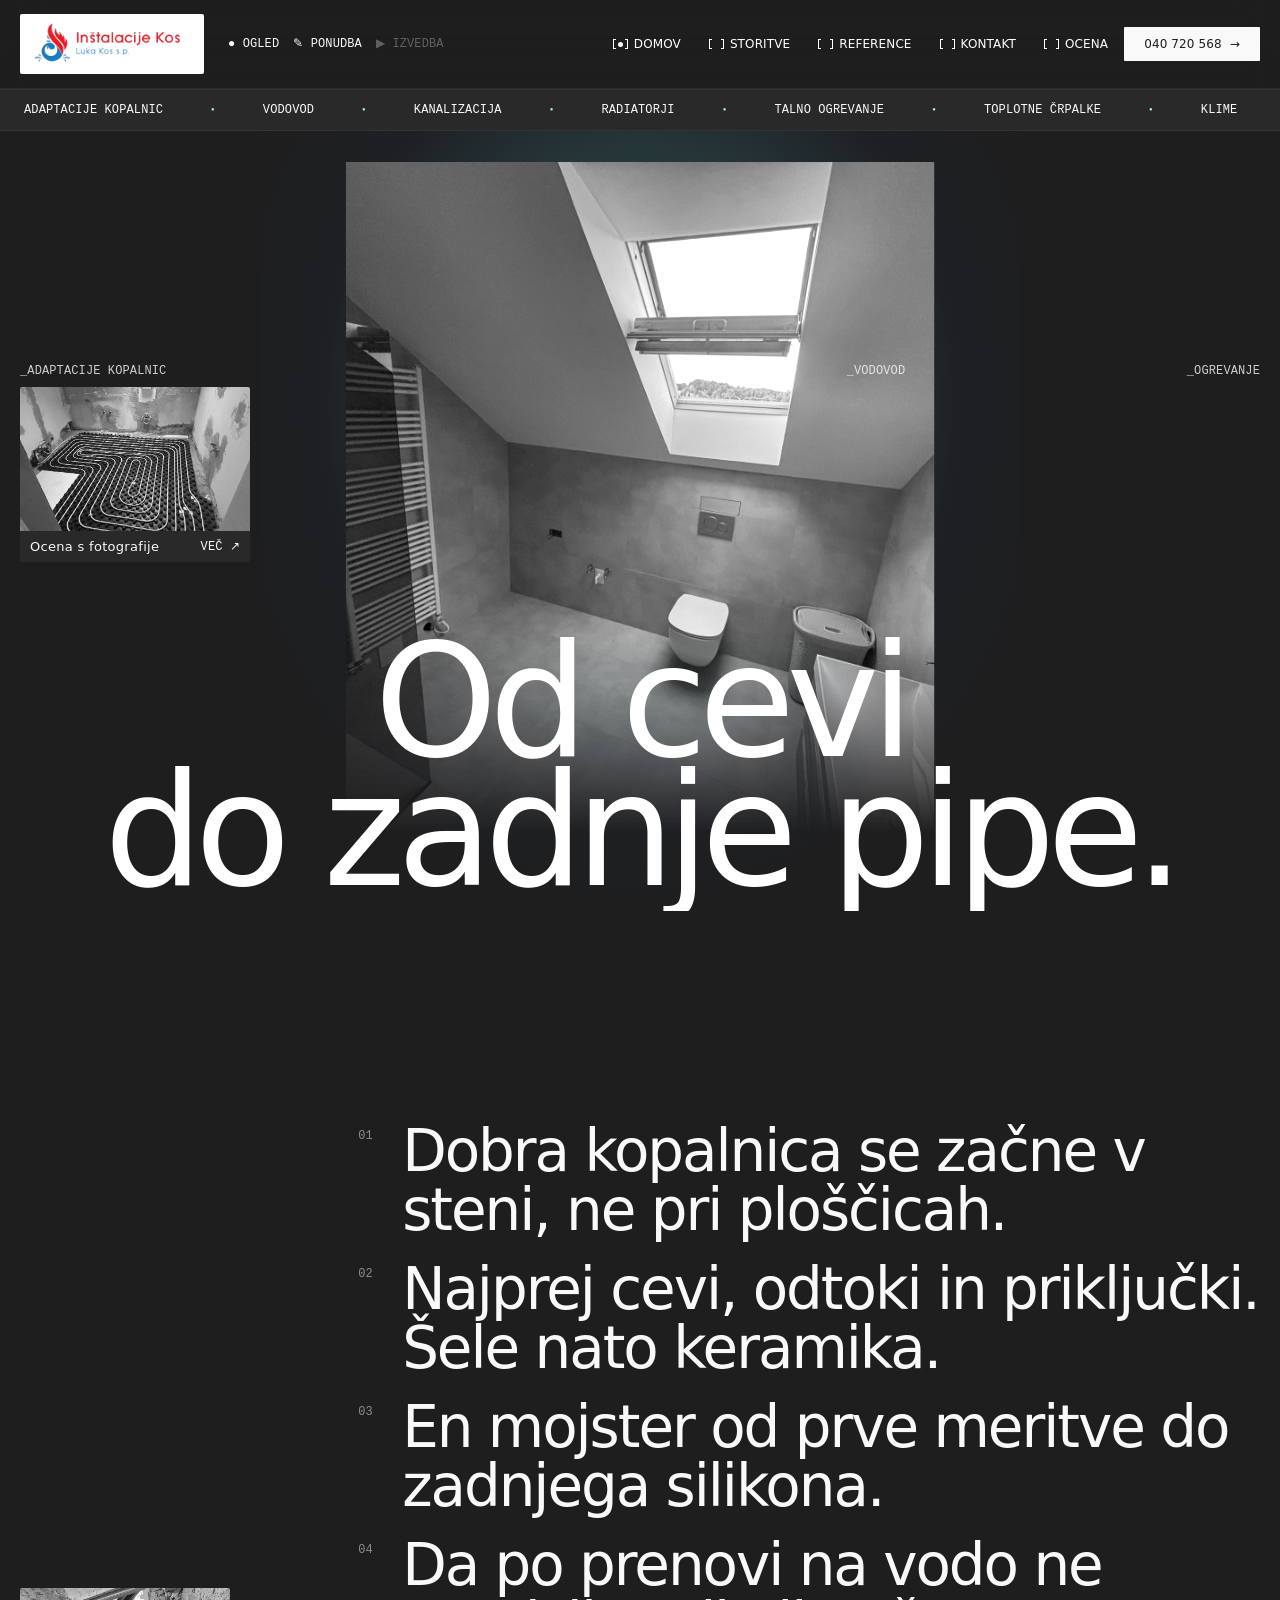
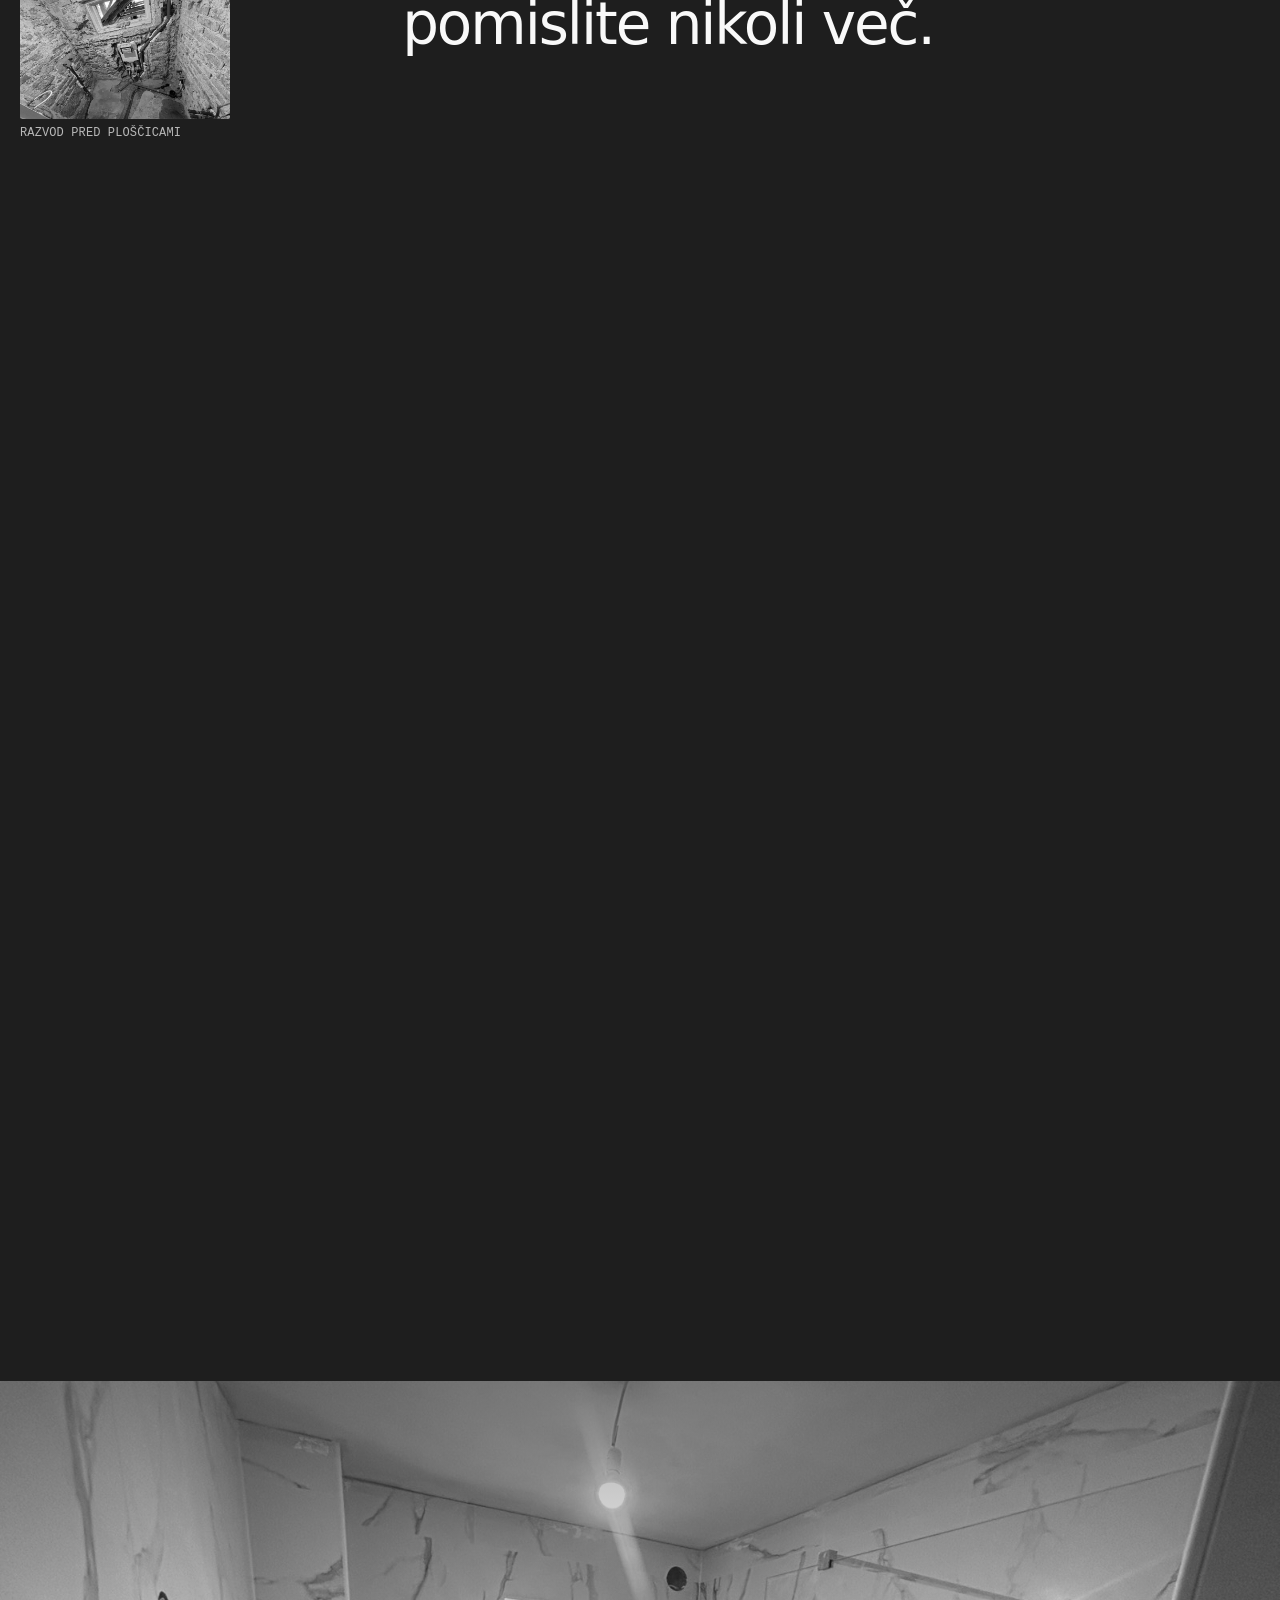
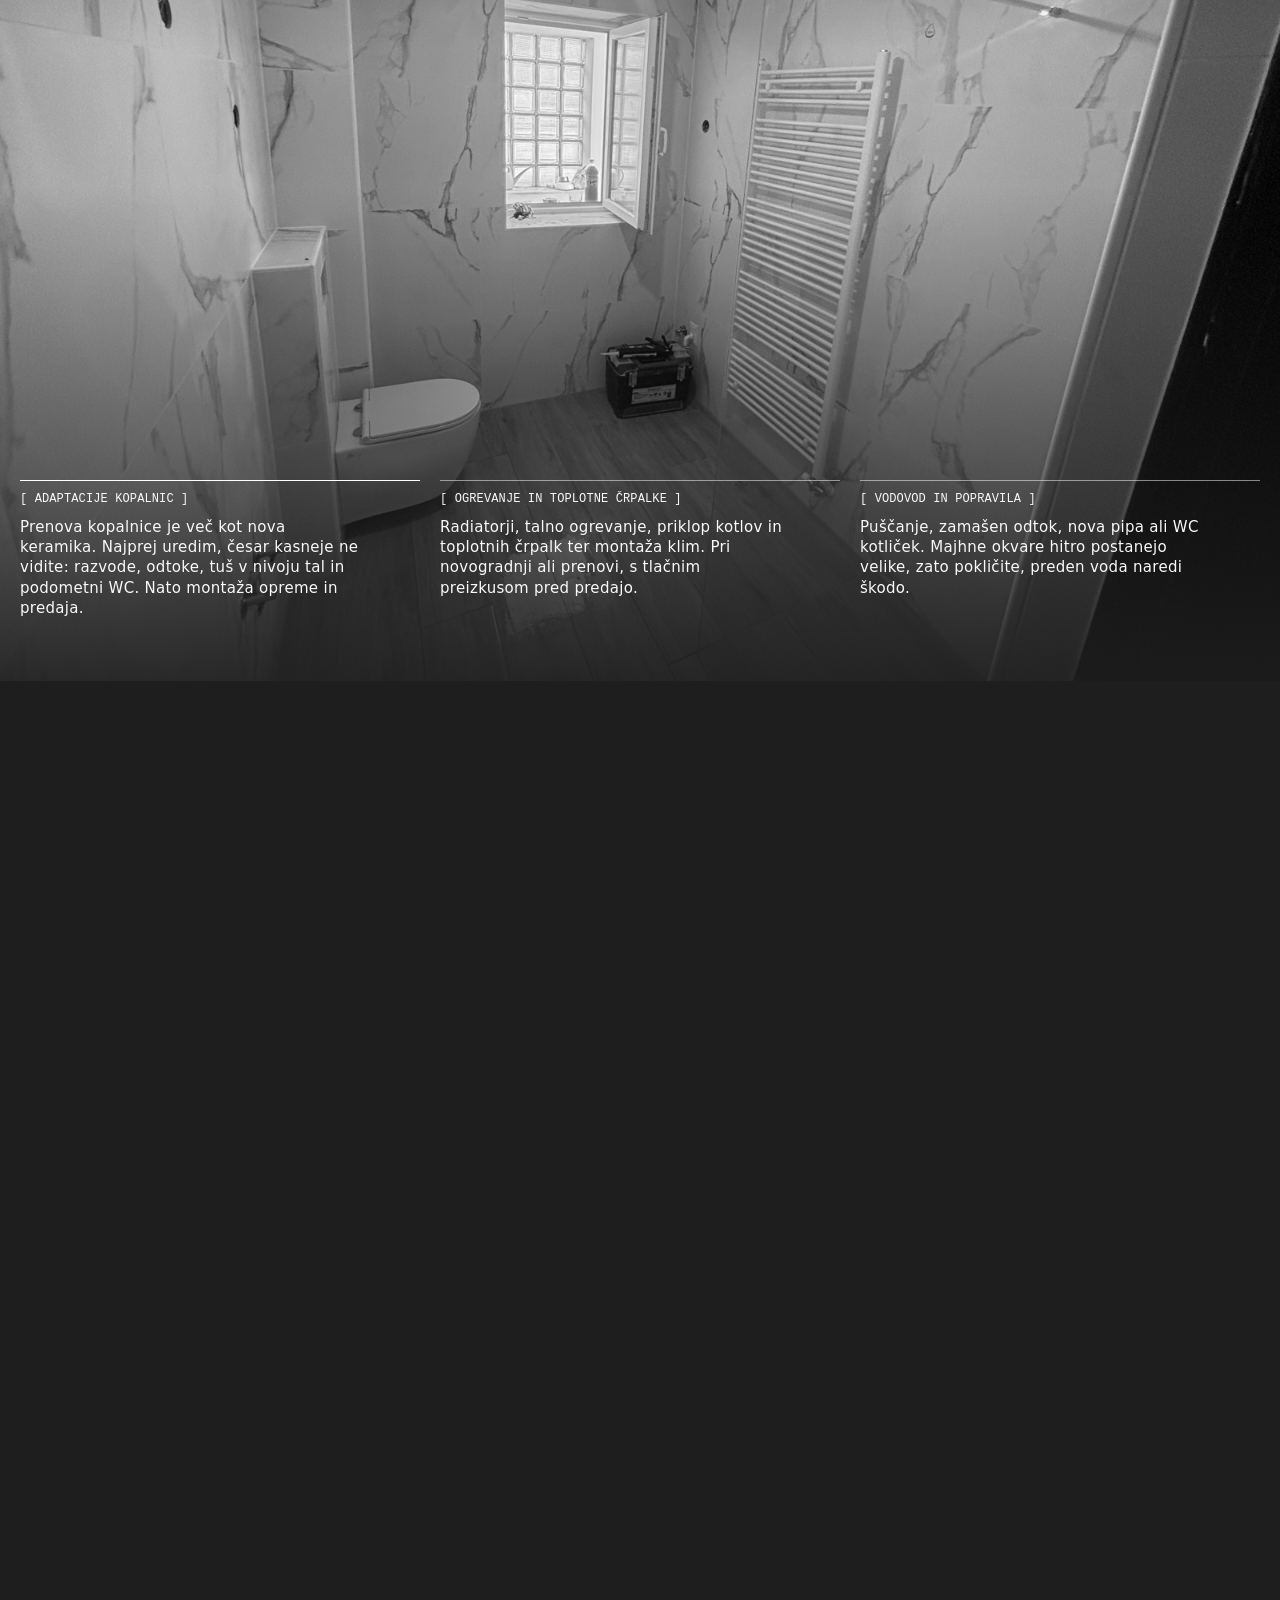
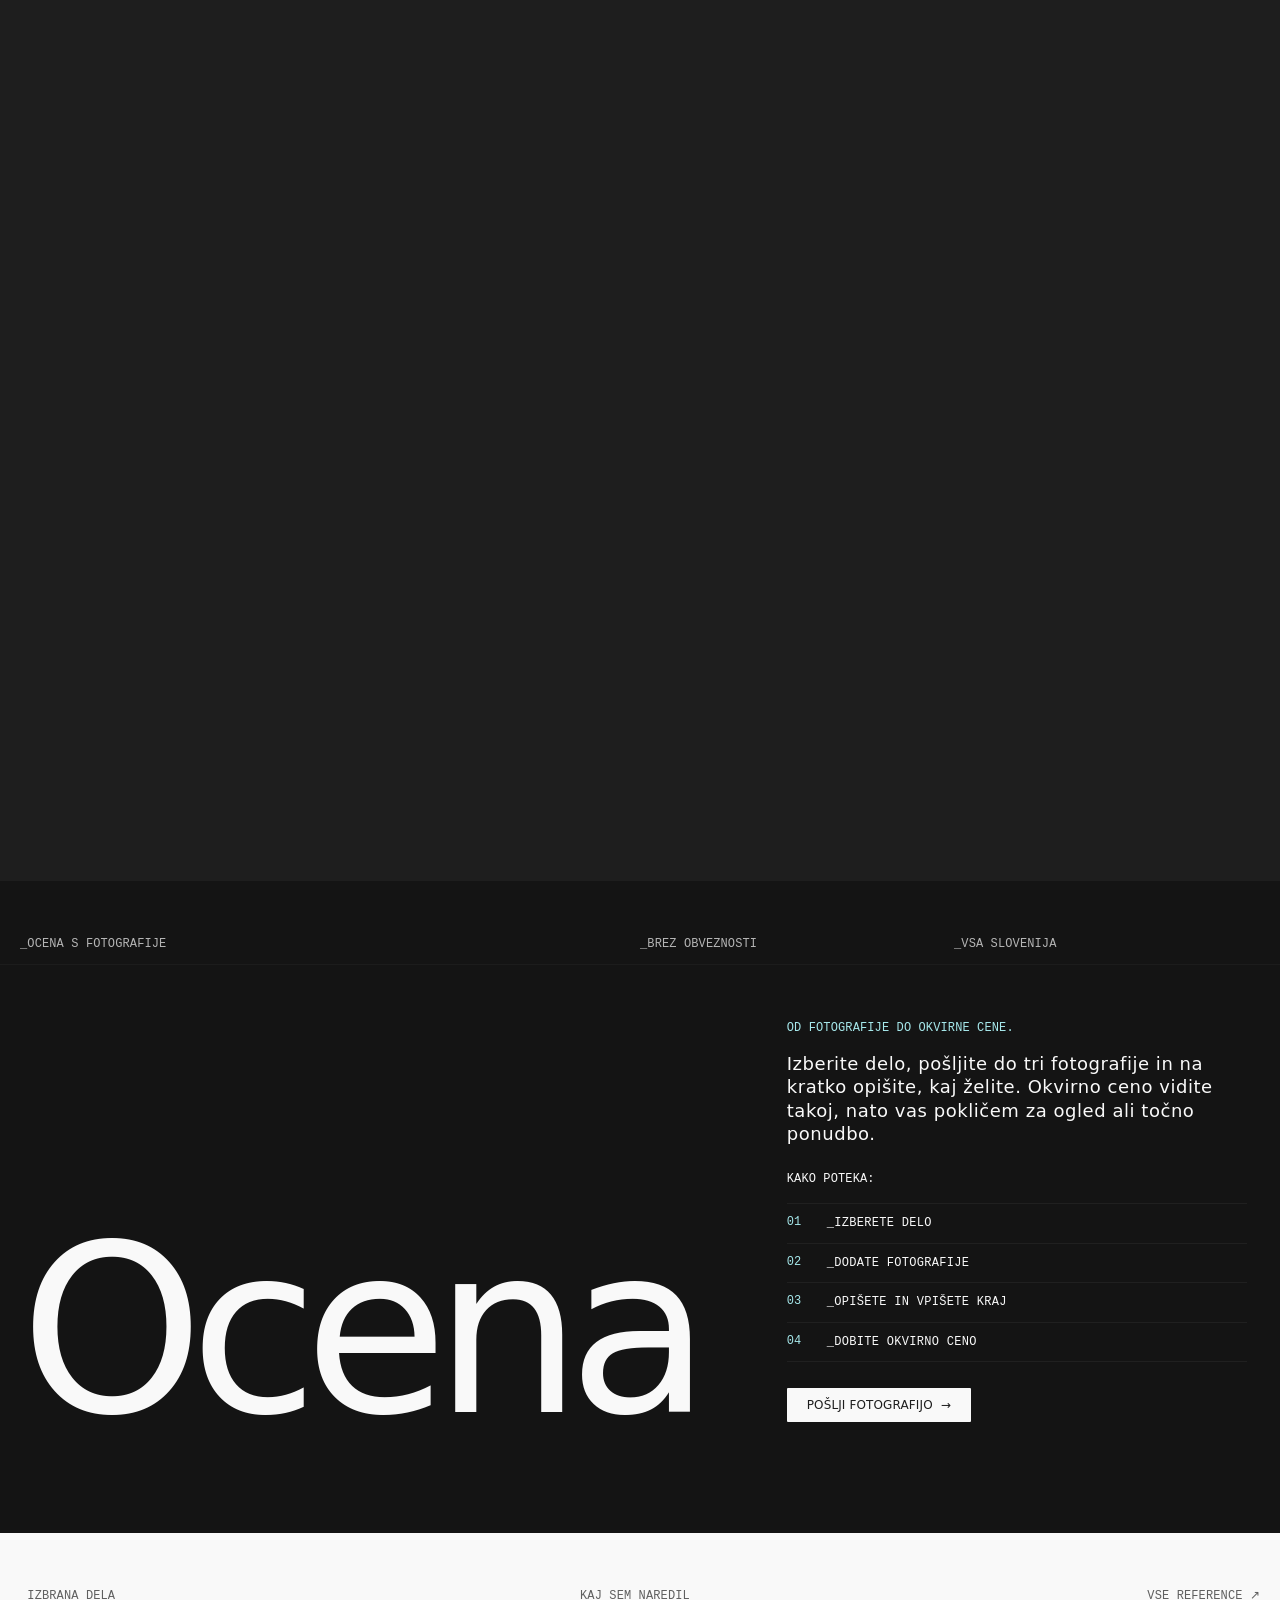
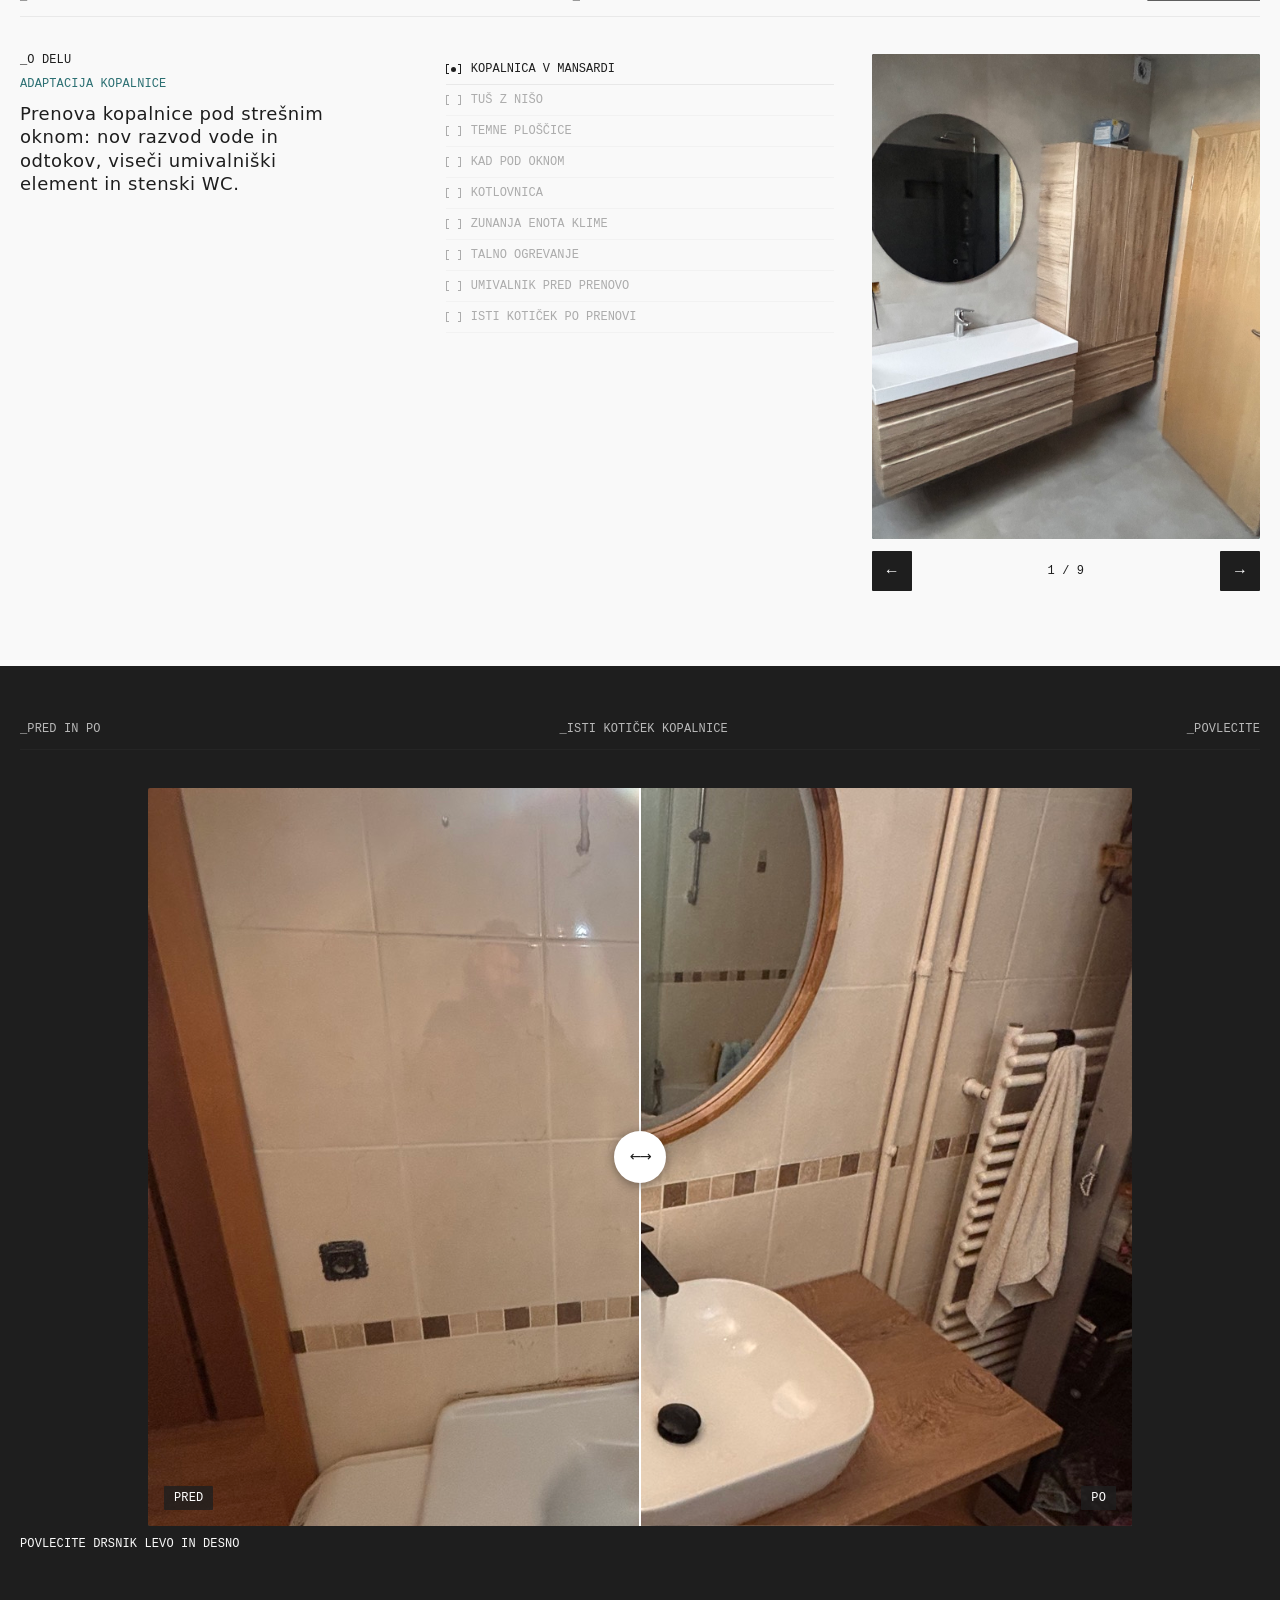
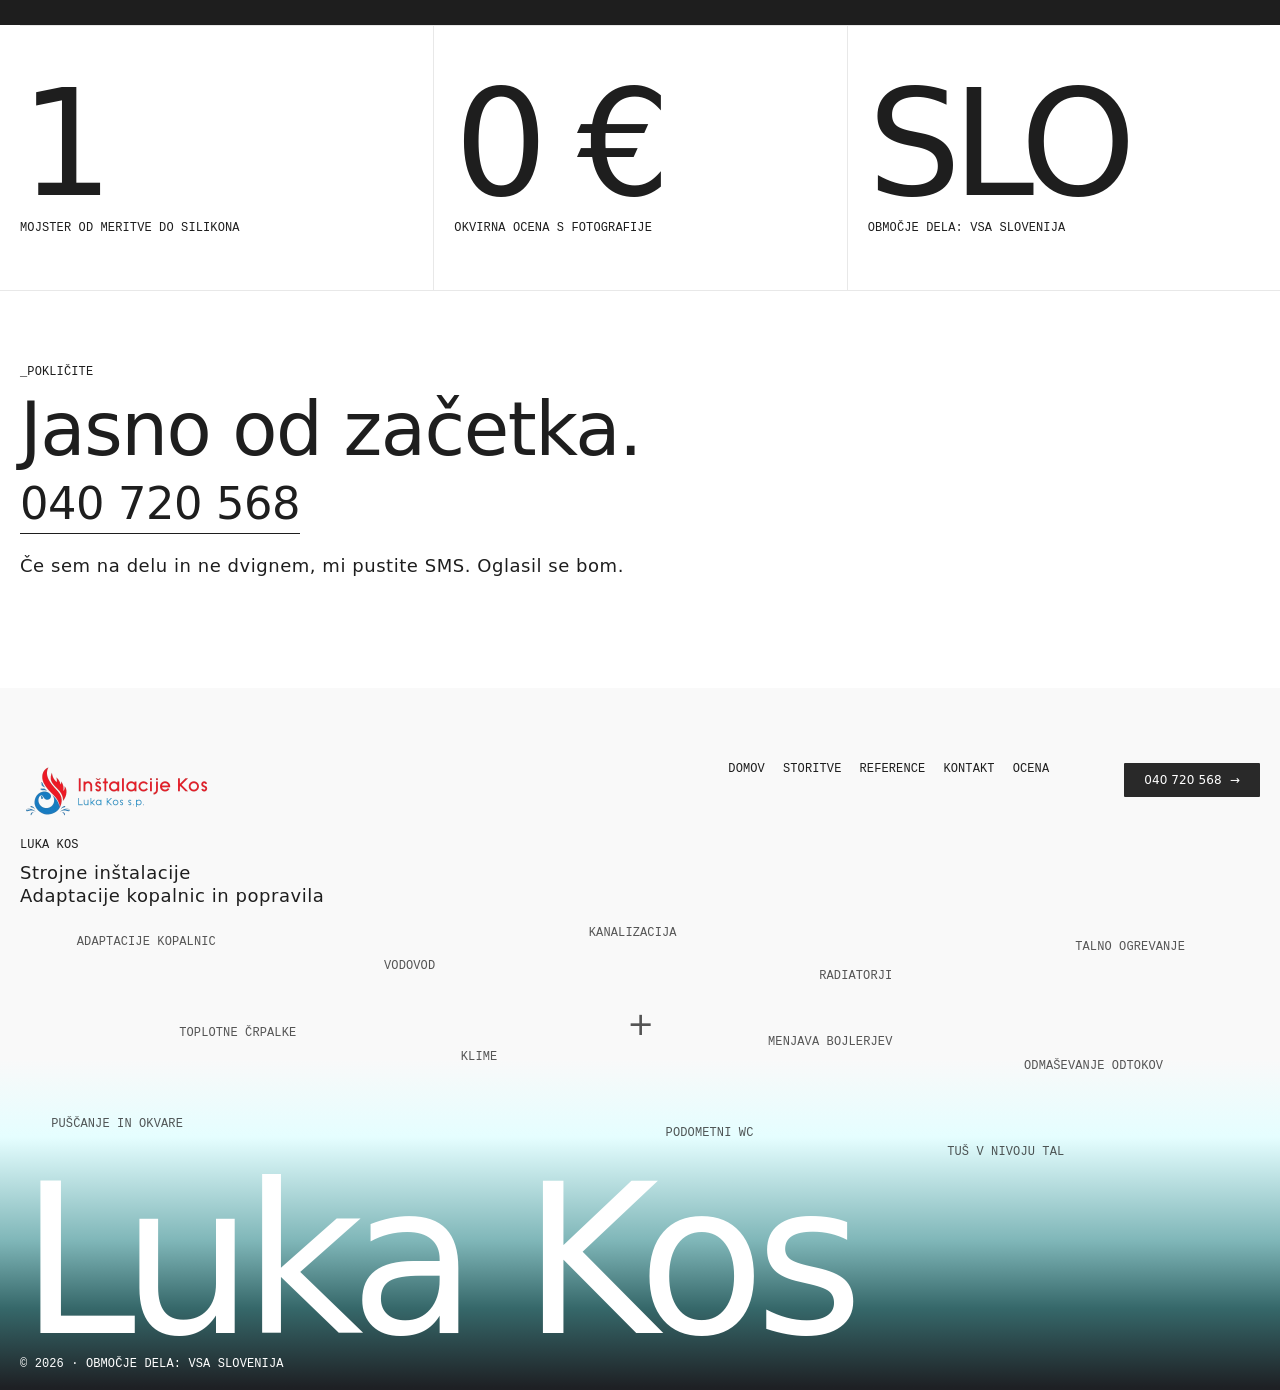
==== index.html @ b963e494 "feat: spletna stran Inštalacije Kos" ====
<!doctype html>
<html lang="sl">
<head>
<meta charset="UTF-8">
<meta name="viewport" content="width=device-width, initial-scale=1">
<title>Luka Kos – strojne inštalacije | Adaptacije kopalnic po vsej Sloveniji</title>
<meta name="description" content="Luka Kos, strojne inštalacije: adaptacije kopalnic, vodovod, ogrevanje in manjša popravila po vsej Sloveniji. Pokličite 040 720 568.">
<link rel="icon" href="img/logo-znak.png">
<link rel="stylesheet" href="stil.css?v=5">
</head>
<body>
<a class="sr-only sr-only--focusable" href="#main">Na vsebino</a>

<header class="site-header">
  <a class="brand" href="index.html" aria-label="Luka Kos – domov">
    <img class="brand__logo" src="img/logo-celoten.png" alt="Inštalacije Kos, Luka Kos s.p." width="164" height="48">
  </a>
  <span class="faze t-accent" aria-hidden="true"><span class="faza is-on">● Ogled</span><span class="faza">✎ Ponudba</span><span class="faza">▶ Izvedba</span></span>
  <nav class="nav" aria-label="Glavna navigacija">
    <a class="tbtn is-current" href="index.html" aria-current="page"><span class="bracket" aria-hidden="true"><span class="bracket__dot"></span></span><span class="tbtn__label">Domov</span></a>
    <a class="tbtn" href="storitve.html"><span class="bracket" aria-hidden="true"><span class="bracket__dot"></span></span><span class="tbtn__label">Storitve</span></a>
    <a class="tbtn" href="reference.html"><span class="bracket" aria-hidden="true"><span class="bracket__dot"></span></span><span class="tbtn__label">Reference</span></a>
    <a class="tbtn" href="kontakt.html"><span class="bracket" aria-hidden="true"><span class="bracket__dot"></span></span><span class="tbtn__label">Kontakt</span></a>
    <a class="tbtn" href="ocena.html"><span class="bracket" aria-hidden="true"><span class="bracket__dot"></span></span><span class="tbtn__label">Ocena</span></a>
  </nav>
  <a class="btn btn--light header-call" href="tel:+38640720568"><span>040 720 568</span><span class="btn__icon" aria-hidden="true">→</span></a>
</header>

<div class="uvajanje" id="uvajanje" aria-hidden="true"><div class="uvajanje__crta"><span id="uvajanje-crta"></span></div><span class="t-accent uvajanje__cas" id="uvajanje-cas">00:00:00:00</span></div>

<main id="main">

  <section class="uvod">
    <div class="strip uvod__trak" aria-label="Področja dela">
      <div class="strip__track">
        <ul class="strip__list t-accent"><li>Adaptacije kopalnic</li><li>Vodovod</li><li>Kanalizacija</li><li>Radiatorji</li><li>Talno ogrevanje</li><li>Toplotne črpalke</li><li>Klime</li><li>Menjava bojlerjev</li><li>Puščanje in okvare</li><li>Montaža sanitarij</li></ul>
        <ul class="strip__list t-accent" aria-hidden="true"><li>Adaptacije kopalnic</li><li>Vodovod</li><li>Kanalizacija</li><li>Radiatorji</li><li>Talno ogrevanje</li><li>Toplotne črpalke</li><li>Klime</li><li>Menjava bojlerjev</li><li>Puščanje in okvare</li><li>Montaža sanitarij</li></ul>
      </div>
    </div>
    <div class="uvod__oder">
      <div class="uvod__sij" aria-hidden="true"></div>
      <img class="uvod__foto" src="img/mansarda-kopalnica.jpg" alt="Prenovljena kopalnica v mansardi s strešnim oknom in tušem za stekleno steno">
      <div class="uvod__oznake t-accent" aria-hidden="true">
        <span>_Adaptacije kopalnic</span><span>_Vodovod</span><span>_Ogrevanje</span>
      </div>
      <a class="uvod__kartica" href="ocena.html">
        <span class="uvod__kartica-slika"><img src="img/talno-ogrevanje.jpg" alt="" loading="lazy"></span>
        <span class="uvod__kartica-noga"><span>Ocena s fotografije</span><span class="t-accent">Več ↗</span></span>
      </a>
      <h1 class="uvod__naslov">Od cevi<br>do zadnje pipe.</h1>
    </div>
  </section>

  <section class="manifest" id="manifest" aria-label="Kako delam">
    <div class="manifest__lepilo container">
      <figure class="manifest__mini"><img src="img/razvod-geberit.jpg" alt="Nov razvod in podometni WC v odprtem zidu" loading="lazy"><figcaption class="t-accent">Razvod pred ploščicami</figcaption></figure>
      <ol class="manifest__seznam">
          <li class="manifest__vrstica"><span class="t-accent manifest__st">01</span><p class="manifest__stavek"><span class="b">Dobra</span> <span class="b">kopalnica</span> <span class="b">se</span> <span class="b">začne</span> <span class="b">v</span> <span class="b">steni,</span> <span class="b">ne</span> <span class="b">pri</span> <span class="b">ploščicah.</span></p></li>
          <li class="manifest__vrstica"><span class="t-accent manifest__st">02</span><p class="manifest__stavek"><span class="b">Najprej</span> <span class="b">cevi,</span> <span class="b">odtoki</span> <span class="b">in</span> <span class="b">priključki.</span> <span class="b">Šele</span> <span class="b">nato</span> <span class="b">keramika.</span></p></li>
          <li class="manifest__vrstica"><span class="t-accent manifest__st">03</span><p class="manifest__stavek"><span class="b">En</span> <span class="b">mojster</span> <span class="b">od</span> <span class="b">prve</span> <span class="b">meritve</span> <span class="b">do</span> <span class="b">zadnjega</span> <span class="b">silikona.</span></p></li>
          <li class="manifest__vrstica"><span class="t-accent manifest__st">04</span><p class="manifest__stavek"><span class="b">Da</span> <span class="b">po</span> <span class="b">prenovi</span> <span class="b">na</span> <span class="b">vodo</span> <span class="b">ne</span> <span class="b">pomislite</span> <span class="b">nikoli</span> <span class="b">več.</span></p></li>
      </ol>
    </div>
  </section>

  <section class="rez" id="rez" aria-label="Kaj delam">
    <div class="rez__lepilo">
      <div class="rez__slike">
        <img class="rez__slika is-on" src="img/marmor-kopalnica.jpg" alt="Kopalnica z marmornimi ploščicami in stenskim WC-jem" loading="eager">
        <img class="rez__slika" src="img/kotlovnica.jpg" alt="Kotlovnica s kotlom in toplotno črpalko" loading="lazy">
        <img class="rez__slika" src="img/menjava-pipe.jpg" alt="Nova kromirana pipa na umivalniku" loading="lazy">
      </div>
      <div class="rez__stolpci container">
        <div class="rez__stolpec is-on">
          <p class="t-accent rez__oznaka">[ Adaptacije kopalnic ]</p>
          <p class="t-body-xs rez__besedilo">Prenova kopalnice je več kot nova keramika. Najprej uredim, česar kasneje ne vidite: razvode, odtoke, tuš v nivoju tal in podometni WC. Nato montaža opreme in predaja.</p>
        </div>
        <div class="rez__stolpec">
          <p class="t-accent rez__oznaka">[ Ogrevanje in toplotne črpalke ]</p>
          <p class="t-body-xs rez__besedilo">Radiatorji, talno ogrevanje, priklop kotlov in toplotnih črpalk ter montaža klim. Pri novogradnji ali prenovi, s tlačnim preizkusom pred predajo.</p>
        </div>
        <div class="rez__stolpec">
          <p class="t-accent rez__oznaka">[ Vodovod in popravila ]</p>
          <p class="t-body-xs rez__besedilo">Puščanje, zamašen odtok, nova pipa ali WC kotliček. Majhne okvare hitro postanejo velike, zato pokličite, preden voda naredi škodo.</p>
        </div>
      </div>
    </div>
  </section>

  <section class="mojster" aria-label="Ocena s fotografije">
    <div class="container mojster__glava t-accent"><span>_Ocena s fotografije</span><span>_Brez obveznosti</span><span>_Vsa Slovenija</span></div>
    <div class="container mojster__telo">
      <h2 class="mojster__naslov">Ocena</h2>
      <div class="mojster__desno">
        <p class="t-accent mojster__pod">Od fotografije do okvirne cene.</p>
        <p class="t-body-s">Izberite delo, pošljite do tri fotografije in na kratko opišite, kaj želite. Okvirno ceno vidite takoj, nato vas pokličem za ogled ali točno ponudbo.</p>
        <p class="t-accent mojster__sklopi-naslov">Kako poteka:</p>
        <ol class="mojster__sklopi">
          <li><span class="t-accent">01</span><span>_Izberete delo</span></li>
          <li><span class="t-accent">02</span><span>_Dodate fotografije</span></li>
          <li><span class="t-accent">03</span><span>_Opišete in vpišete kraj</span></li>
          <li><span class="t-accent">04</span><span>_Dobite okvirno ceno</span></li>
        </ol>
        <a class="btn btn--light" href="ocena.html"><span>Pošlji fotografijo</span><span class="btn__icon" aria-hidden="true">→</span></a>
      </div>
    </div>
  </section>

  <section class="dela dela--svetla" aria-label="Izbrana dela">
    <div class="container">
      <div class="dela__glava t-accent"><span>_Izbrana dela</span><span class="dela__glava-sredina">_Kaj sem naredil</span><span><a href="reference.html">Vse reference ↗</a></span></div>
      <div class="dela__mreza">
        <div class="dela__levo">
          <div class="dela__opis">
            <p class="t-accent">_O delu</p>
            <p class="t-accent dela__vrsta" id="dela-vrsta">Adaptacija kopalnice</p>
            <p class="t-body-s" id="dela-opis">Prenova kopalnice pod strešnim oknom: nov razvod vode in odtokov, viseči umivalniški element in stenski WC.</p>
          </div>
        </div>
        <ol class="dela__seznam t-accent">
          <li><button type="button" class="dela__izbira" data-src="img/mansarda-umivalnik.jpg" data-vrsta="Adaptacija kopalnice" data-opis="Prenova kopalnice pod strešnim oknom: nov razvod vode in odtokov, viseči umivalniški element in stenski WC." aria-current="true"><span class="bracket" aria-hidden="true"><span class="bracket__dot"></span></span><span>Kopalnica v mansardi</span></button></li>
          <li><button type="button" class="dela__izbira" data-src="img/tus-crna-armatura.jpg" data-vrsta="Adaptacija kopalnice" data-opis="Tuš v nivoju tal z nišo za kozmetiko, črno termostatsko tuš garnituro in stekleno steno."><span class="bracket" aria-hidden="true"><span class="bracket__dot"></span></span><span>Tuš z nišo</span></button></li>
          <li><button type="button" class="dela__izbira" data-src="img/temna-kopalnica.jpg" data-vrsta="Adaptacija kopalnice" data-opis="Velike temne ploščice, podometni WC sistem in viseči umivalnik z lesenim elementom."><span class="bracket" aria-hidden="true"><span class="bracket__dot"></span></span><span>Temne ploščice</span></button></li>
          <li><button type="button" class="dela__izbira" data-src="img/kad-mansarda.jpg" data-vrsta="Adaptacija kopalnice" data-opis="Vgradna kad pod oknom, stenski WC in črna armatura v majhni mansardni kopalnici."><span class="bracket" aria-hidden="true"><span class="bracket__dot"></span></span><span>Kad pod oknom</span></button></li>
          <li><button type="button" class="dela__izbira" data-src="img/kotlovnica.jpg" data-vrsta="Ogrevanje" data-opis="Kotel in toplotna črpalka za sanitarno vodo s pripadajočim razvodom v kotlovnici."><span class="bracket" aria-hidden="true"><span class="bracket__dot"></span></span><span>Kotlovnica</span></button></li>
          <li><button type="button" class="dela__izbira" data-src="img/klima-zunanja-enota.jpg" data-vrsta="Klime in toplotne črpalke" data-opis="Montaža zunanje enote Vaillant na steno terase in napeljava do notranje enote."><span class="bracket" aria-hidden="true"><span class="bracket__dot"></span></span><span>Zunanja enota klime</span></button></li>
          <li><button type="button" class="dela__izbira" data-src="img/talno-ogrevanje.jpg" data-vrsta="Ogrevanje" data-opis="Cevi talnega ogrevanja, položene v kopalnici pred estrihom."><span class="bracket" aria-hidden="true"><span class="bracket__dot"></span></span><span>Talno ogrevanje</span></button></li>
          <li><button type="button" class="dela__izbira" data-src="img/kopalnica-pred.jpg" data-vrsta="Adaptacija kopalnice" data-opis="Star umivalnik na podnožju in ploščice z borduro, preden smo se lotili dela."><span class="bracket" aria-hidden="true"><span class="bracket__dot"></span></span><span>Umivalnik pred prenovo</span></button></li>
          <li><button type="button" class="dela__izbira" data-src="img/kopalnica-po.jpg" data-vrsta="Adaptacija kopalnice" data-opis="Nadpultni umivalnik na leseni plošči, črna armatura in okroglo ogledalo z osvetlitvijo."><span class="bracket" aria-hidden="true"><span class="bracket__dot"></span></span><span>Isti kotiček po prenovi</span></button></li>
        </ol>
        <div class="dela__oder">
          <figure class="foto dela__foto"><img id="dela-slika" src="img/mansarda-umivalnik.jpg" alt="Kopalnica v mansardi" loading="lazy"></figure>
          <div class="dela__nadzor">
            <button type="button" class="dela__puscica" id="dela-nazaj" aria-label="Prejšnje delo">←</button>
            <span class="t-accent" aria-live="polite"><span id="dela-st">1</span> / 9</span>
            <button type="button" class="dela__puscica" id="dela-naprej" aria-label="Naslednje delo">→</button>
          </div>
        </div>
      </div>
    </div>
  </section>

  <section class="pred-po" aria-label="Pred in po">
    <div class="container">
      <div class="dela__glava t-accent"><span>_Pred in po</span><span class="dela__glava-sredina">_Isti kotiček kopalnice</span><span>_Povlecite</span></div>
      <div class="primerjava" id="primerjava" style="--poz: 50%">
        <img class="primerjava__slika" src="img/kopalnica-pred.jpg" alt="Kopalnica pred prenovo: star umivalnik in ploščice z borduro" loading="lazy">
        <img class="primerjava__slika primerjava__po" src="img/kopalnica-po.jpg" alt="Ista kopalnica po prenovi: nadpultni umivalnik, črna armatura in okroglo ogledalo" loading="lazy">
        <span class="foto__tag t-accent primerjava__oznaka primerjava__oznaka--pred">Pred</span>
        <span class="foto__tag t-accent primerjava__oznaka primerjava__oznaka--po">Po</span>
        <span class="primerjava__crta" aria-hidden="true"><span class="primerjava__rocaj">←→</span></span>
        <input class="primerjava__drsnik" type="range" min="0" max="100" value="50" aria-label="Primerjava pred in po prenovi: premaknite drsnik">
      </div>
      <p class="t-accent muted primerjava__namig">Povlecite drsnik levo in desno</p>
    </div>
  </section>

  <section class="stevilke" aria-label="Na kratko">
    <div class="container stevilke__mreza">
      <div class="stevilka"><span class="stevilka__vrednost">1</span><span class="t-accent">Mojster od meritve do silikona</span></div>
      <div class="stevilka"><span class="stevilka__vrednost">0 €</span><span class="t-accent">Okvirna ocena s fotografije</span></div>
      <div class="stevilka"><span class="stevilka__vrednost">SLO</span><span class="t-accent">Območje dela: vsa Slovenija</span></div>
    </div>
    <div class="container stevilke__klic">
      <p class="t-accent">_Pokličite</p>
      <h2 class="t-h3">Jasno od začetka.</h2>
      <a class="stevilke__telefon t-h5" href="tel:+38640720568">040 720 568</a>
      <p class="t-body-s">Če sem na delu in ne dvignem, mi pustite SMS. Oglasil se bom.</p>
    </div>
  </section>

</main>

<footer class="site-footer">
  <div class="noga__oblak t-accent" aria-hidden="true"><span>Adaptacije kopalnic</span><span>Vodovod</span><span>Kanalizacija</span><span>Radiatorji</span><span>Talno ogrevanje</span><span>Toplotne črpalke</span><span>Klime</span><span>Menjava bojlerjev</span><span>Odmaševanje odtokov</span><span>Puščanje in okvare</span><span>Podometni WC</span><span>Tuš v nivoju tal</span><span class="noga__kriz">+</span></div>
  <div class="container site-footer__top">
    <div>
      <img class="footer-logo" src="img/logo-celoten.png" alt="Inštalacije Kos, Luka Kos s.p." width="205" height="60" loading="lazy">
      <p class="t-accent">Luka Kos</p>
      <p class="t-body-s">Strojne inštalacije<br>Adaptacije kopalnic in popravila</p>
    </div>
    <nav class="footer-nav t-accent" aria-label="Noga">
      <a href="index.html">Domov</a><a href="storitve.html">Storitve</a><a href="reference.html">Reference</a><a href="kontakt.html">Kontakt</a><a href="ocena.html">Ocena</a>
    </nav>
    <a class="btn" href="tel:+38640720568"><span>040 720 568</span><span class="btn__icon" aria-hidden="true">→</span></a>
  </div>
  <div class="container site-footer__bottom">
    <span class="site-footer__big">Luka Kos</span>
    <span class="t-accent">© 2026 · Območje dela: vsa Slovenija</span>
  </div>
</footer>
<script src="slajdi.js?v=3"></script>
<script src="domov.js?v=4"></script>
<script src="skupno.js?v=5"></script>
</body>
</html>
---- stil.css ----
/* Luka Kos – strojne inštalacije */
:root {
  --c-black: #1e1e1e;
  --c-off-black: #292929;
  --c-grey-dark: #3a3a3a;
  --c-grey-5: #3a3a3a0d;
  --c-grey-light: #d5d5d5;
  --c-grey-light-50: #d5d5d580;
  --c-white: #fff;
  --c-white-50: #ffffff80;
  --c-white-5: #ffffff0d;
  --c-off-white: #f9f9f9;
  --c-accent: #a6e8eb;
  --g-default: linear-gradient(180deg, #1e2024 0.7%, #36686a 23.33%, #7fb6b8 42.45%, #e5feff 72.08%, #fff 94.07%);
  --g-footer: linear-gradient(0deg, #1e2024 0.35%, #36686a 11.66%, #7fb6b8 21.23%, #e5feff 36.04%, #f9f9f9 47.04%);
  --g-photo: linear-gradient(160deg, #1e2024 0%, #2b3f41 45%, #36686a 100%);
  --g-photo-light: linear-gradient(200deg, #e5feff 0%, #7fb6b8 60%, #36686a 100%);

  --f-sans: "CC Timeline", "Helvetica Neue", system-ui, -apple-system, "Segoe UI", sans-serif;
  --f-mono: "Geist Mono", ui-monospace, "SFMono-Regular", Menlo, Consolas, monospace;

  --fs-h1: clamp(3.25rem, 1.472rem + 6.907vw, 7.6875rem);
  --fs-h2: clamp(3.5rem, 2.4rem + 4.2vw, 6.25rem);
  --fs-h3: clamp(2.75rem, 1.9rem + 3.4vw, 5.75rem);
  --fs-h4: clamp(2.25rem, 1.6rem + 2.6vw, 4.5rem);
  --fs-h5: clamp(1.75rem, 1.2rem + 2vw, 3.25rem);
  --fs-title: clamp(1.5rem, 1.3rem + .8vw, 2.5rem);
  --fs-body-m: clamp(1.25rem, 1.1rem + .5vw, 1.75rem);
  --fs-body-s: 1.125rem;
  --fs-body-xs: .9375rem;
  --fs-small: .75rem;

  --margin: 12px;
  --gutter: 10px;
  --s-4: 20px;
  --s-5: clamp(1.5rem, 1.1rem + 1.556vw, 2.5rem);
  --s-6: clamp(2.5rem, 2rem + 1.945vw, 3.75rem);
  --s-7: clamp(3rem, 2.2rem + 3.1vw, 5rem);
  --s-8: clamp(4rem, 2.6rem + 5.4vw, 7.5rem);

  --radius-s: 1px;
  --radius-m: 2px;
  --blur-m: 20px;
  --ease: cubic-bezier(.42, 0, .58, 1);
  --ease-out: cubic-bezier(.22, .61, .36, 1);
  --dur-ui: .3s;
}
@media (min-width: 860px) {
  :root { --margin: 20px; --gutter: 20px; }
}

*, *::before, *::after { box-sizing: border-box; }
html { text-size-adjust: 100%; scroll-behavior: smooth; }
html, body { margin: 0; }
body {
  background: var(--c-black);
  color: var(--c-off-white);
  font-family: var(--f-sans);
  font-size: var(--fs-body-xs);
  line-height: 1.2;
  letter-spacing: .02em;
  -webkit-font-smoothing: antialiased;
}
h1, h2, h3, h4, p, figure, ul, ol, dl, dd { margin: 0; }
ul, ol { padding: 0; list-style: none; }
a { color: inherit; text-decoration: none; }
:focus-visible { outline: 1px solid; outline-offset: 3px; }
::selection { background: var(--c-off-white); color: var(--c-black); }

.sr-only { position: absolute; width: 1px; height: 1px; margin: -1px; overflow: hidden; clip: rect(0 0 0 0); white-space: nowrap; }
.sr-only--focusable:focus { position: fixed; top: 10px; left: 10px; z-index: 1000; width: auto; height: auto; clip: auto; padding: 10px 20px; background: var(--c-off-white); color: var(--c-black); }
.container { padding-inline: var(--margin); }
.muted { opacity: .5; }

/* Tipografija */
.t-h1 { font-size: var(--fs-h1); line-height: .84; letter-spacing: -.03em; font-weight: 400; }
.t-h2 { font-size: var(--fs-h2); line-height: .8; letter-spacing: -.04em; font-weight: 400; }
.t-h3 { font-size: var(--fs-h3); line-height: .85; letter-spacing: -.02em; font-weight: 400; }
.t-h4 { font-size: var(--fs-h4); line-height: .92; letter-spacing: -.02em; font-weight: 400; }
.t-h5 { font-size: var(--fs-h5); line-height: 1.02; letter-spacing: -.01em; font-weight: 400; }
.t-title { font-size: var(--fs-title); line-height: .95; letter-spacing: -.04em; font-weight: 400; }
.t-body-m { font-size: var(--fs-body-m); line-height: 1.2; font-weight: 400; }
.t-body-s { font-size: var(--fs-body-s); line-height: 1.3; letter-spacing: .03em; }
.t-body-xs { font-size: var(--fs-body-xs); line-height: 1.35; }
.t-accent { font-family: var(--f-mono); font-size: var(--fs-small); letter-spacing: .01em; text-transform: uppercase; line-height: 1; }

/* Gumbi */
.btn, .btn2, .chip {
  display: inline-flex; align-items: center; justify-content: center;
  border-radius: var(--radius-s);
  backdrop-filter: blur(var(--blur-m));
  -webkit-backdrop-filter: blur(var(--blur-m));
  font-size: var(--fs-small); letter-spacing: .01em; text-transform: uppercase;
  white-space: nowrap; line-height: 1;
  transition: background-color var(--dur-ui) var(--ease), color var(--dur-ui) var(--ease);
}
.btn { gap: 8px; padding: 11px 20px; background: var(--c-off-black); color: var(--c-white); }
.btn:hover { background: var(--c-grey-dark); }
.btn:active { background: var(--c-black); }
.btn__icon { display: inline-block; transition: transform var(--dur-ui) var(--ease-out); }
.btn:hover .btn__icon { transform: translateX(3px); }
.btn--light { background: var(--c-off-white); color: var(--c-black); }
.btn--light:hover { background: var(--c-white); }
.btn--light:active { background: var(--c-grey-light); }
.btn--big { padding: 18px 28px; font-size: .875rem; }
.btn2 { gap: 6px; padding: 6px 10px; background: var(--c-white-5); color: inherit; }
.btn2:hover { background: var(--c-grey-dark); color: var(--c-white); }
.chip { padding: 5px 8px; margin-right: 8px; }
.chip--dark { background: var(--c-off-black); color: var(--c-white); }

/* Glava */
.site-header {
  position: sticky; top: 0; z-index: 50;
  display: flex; align-items: center; justify-content: space-between; gap: 16px; flex-wrap: wrap;
  padding: 14px var(--margin);
  background: #1e1e1ecc;
  backdrop-filter: blur(var(--blur-m));
  -webkit-backdrop-filter: blur(var(--blur-m));
  border-bottom: 1px solid var(--c-white-5);
}
.brand { display: flex; flex-direction: column; gap: 5px; }
.brand__name { font-size: 1.25rem; letter-spacing: -.03em; line-height: 1; }
.brand__meta { display: inline-flex; align-items: center; gap: 6px; opacity: .6; }
.dot { width: 6px; height: 6px; border-radius: 50%; background: var(--c-accent); animation: blink 1.2s step-end infinite; }
.nav { display: flex; gap: 18px; overflow-x: auto; order: 3; width: 100%; padding-top: 4px; scrollbar-width: none; }
.nav::-webkit-scrollbar { display: none; }
@media (min-width: 860px) {
  .nav { order: 0; width: auto; padding-top: 0; gap: 28px; }
}
.tbtn { display: inline-flex; align-items: center; gap: 6px; font-size: var(--fs-small); text-transform: uppercase; letter-spacing: .01em; white-space: nowrap; line-height: 1; color: var(--c-white); }
.tbtn__label { transition: opacity var(--dur-ui) var(--ease); }
.tbtn:hover .tbtn__label { opacity: .5; }
.bracket { position: relative; display: inline-flex; align-items: center; justify-content: space-between; width: 15px; height: 10px; flex: none; }
.bracket::before, .bracket::after { content: ""; width: 3px; height: 100%; border: solid currentColor; border-width: 1px 0; }
.bracket::before { border-left-width: 1px; }
.bracket::after { border-right-width: 1px; }
.bracket__dot { width: 5px; height: 5px; border-radius: 50%; background: currentColor; opacity: 0; }
.tbtn:hover .bracket__dot { animation: blink .6s step-end infinite; }
.tbtn.is-current .bracket__dot { opacity: 1; animation: none; }
.header-call { display: none; }
@media (min-width: 600px) { .header-call { display: inline-flex; } }
@keyframes blink { 0% { opacity: 0; } 50% { opacity: 1; } }

/* Fotografske ploskve */
.foto {
  position: relative; overflow: hidden;
  display: flex; align-items: flex-end;
  min-height: 260px; padding: 16px;
  border-radius: var(--radius-m);
  background: var(--g-photo);
  color: var(--c-text, #e2e2e2);
}
.foto::before {
  content: ""; position: absolute; inset: 0;
  background:
    repeating-linear-gradient(90deg, var(--c-white-5) 0 1px, transparent 1px 25%),
    radial-gradient(120% 80% at 80% 10%, #a6e8eb33, transparent 60%);
  pointer-events: none;
}
.foto--light { background: var(--g-photo-light); color: var(--c-black); }
.foto__label { position: relative; max-width: 28ch; line-height: 1.3; padding: 6px 8px; background: #1e1e1e59; color: var(--c-white); backdrop-filter: blur(10px); -webkit-backdrop-filter: blur(10px); border-radius: var(--radius-s); }
.foto--light .foto__label { background: #ffffff80; color: var(--c-black); }
.foto__time { position: absolute; top: 16px; right: 16px; opacity: .7; }
.foto--hero { min-height: clamp(320px, 55vw, 720px); margin-top: var(--s-6); }
.foto--tall { min-height: clamp(360px, 45vw, 640px); }
.foto--wide { min-height: clamp(260px, 35vw, 520px); }
.foto--square { aspect-ratio: 1 / 1; min-height: 0; }

/* Naslovnica */
.hero { padding-top: var(--s-7); padding-bottom: var(--s-6); }
.hero__kicker { display: flex; align-items: center; margin-bottom: var(--s-5); }
.hero__title { max-width: 14ch; }
.hero__foot { display: grid; gap: var(--s-5); margin-top: var(--s-6); }
.hero__lead { max-width: 42ch; opacity: .8; }
.hero__actions { display: flex; flex-wrap: wrap; gap: 10px; }
@media (min-width: 860px) {
  .hero__foot { grid-template-columns: 1fr auto; align-items: end; }
}

/* Tekoči trak */
.strip { overflow: hidden; border-block: 1px solid var(--c-white-5); background: var(--c-off-black); }
.strip__track { display: flex; width: max-content; animation: marquee 40s linear infinite; }
.strip__list { display: flex; gap: 48px; padding: 14px 24px; }
.strip__list li { white-space: nowrap; display: inline-flex; align-items: center; gap: 48px; }
.strip__list li::after { content: "●"; color: var(--c-accent); font-size: 6px; }
@keyframes marquee { to { transform: translateX(-50%); } }

/* Sekcije */
.section { padding-block: var(--s-8); }
.section--tight { padding-top: 0; }
.section__head { display: grid; gap: var(--s-4); margin-bottom: var(--s-6); }
.section__head--row { grid-template-columns: 1fr; align-items: end; }
@media (min-width: 860px) {
  .section__head--row { grid-template-columns: 1fr auto; }
}
.cards { display: grid; gap: var(--gutter); }
@media (min-width: 860px) { .cards { grid-template-columns: repeat(3, 1fr); } }
.card {
  display: flex; flex-direction: column; gap: var(--s-4); align-items: flex-start;
  min-height: 320px; padding: 20px;
  background: var(--c-off-black);
  border-radius: var(--radius-m);
  transition: background-color var(--dur-ui) var(--ease);
}
.card:hover { background: var(--c-grey-dark); }
.card__num { color: var(--c-accent); }
.card h3 { margin-top: auto; }
.card p { opacity: .7; max-width: 38ch; }

/* Prelivni pas */
.gradient-band { background: var(--g-default); color: var(--c-off-white); padding-block: var(--s-8) var(--s-7); }
.gradient-band__inner { display: grid; gap: var(--s-5); }
.gradient-band .steps, .gradient-band .faq { margin-top: 30vh; color: var(--c-black); }
.gradient-band--short .steps { margin-top: 18vh; }
.steps { display: grid; gap: var(--gutter); }
@media (min-width: 700px) { .steps { grid-template-columns: repeat(2, 1fr); } }
@media (min-width: 1100px) { .steps { grid-template-columns: repeat(4, 1fr); } .gradient-band--short .steps { grid-template-columns: repeat(3, 1fr); } }
.step {
  display: grid; gap: 12px; align-content: start;
  padding: 20px; min-height: 180px;
  background: #ffffff80;
  backdrop-filter: blur(var(--blur-m));
  -webkit-backdrop-filter: blur(var(--blur-m));
  border-radius: var(--radius-m);
}
.step p { opacity: .7; }

/* Pogosta vprašanja */
.faq { display: grid; gap: 2px; }
.faq__item { background: #ffffff80; border-radius: var(--radius-m); backdrop-filter: blur(var(--blur-m)); -webkit-backdrop-filter: blur(var(--blur-m)); }
.faq__item summary { cursor: pointer; list-style: none; padding: 20px; display: flex; justify-content: space-between; gap: 20px; }
.faq__item summary::-webkit-details-marker { display: none; }
.faq__item summary::after { content: "+"; font-family: var(--f-mono); }
.faq__item[open] summary::after { content: "–"; }
.faq__item p { padding: 0 20px 20px; max-width: 60ch; opacity: .75; }

/* Galerija */
.gallery { display: grid; gap: var(--gutter); }
@media (min-width: 700px) {
  .gallery { grid-template-columns: repeat(2, 1fr); }
  .g-item--wide { grid-column: 1 / -1; }
}
.g-cap { display: flex; gap: 12px; align-items: baseline; padding-top: 10px; }
.g-cap .t-accent { color: var(--c-accent); }

/* Podstrani */
.page-hero { padding-block: var(--s-7) var(--s-6); display: grid; gap: var(--s-5); }
.page-hero__lead { max-width: 46ch; opacity: .8; }
.service { display: grid; gap: var(--s-5); padding-block: var(--s-6); border-top: 1px solid var(--c-white-5); }
@media (min-width: 860px) {
  .service { grid-template-columns: 1fr 1fr; align-items: center; gap: var(--s-7); }
  .service--flip .service__text { order: 2; }
}
.service__text { display: grid; gap: var(--s-4); }
.service__text > .t-accent { color: var(--c-accent); }
.list { display: grid; gap: 2px; margin-top: 10px; }
.list li { padding: 12px 14px; background: var(--c-off-black); border-radius: var(--radius-s); display: flex; gap: 10px; }
.list li::before { content: "→"; color: var(--c-accent); }

/* Poziv */
.cta { padding-block: var(--s-8); display: grid; gap: var(--s-5); justify-items: start; }
.cta__phone { border-bottom: 1px solid var(--c-white-50); padding-bottom: 6px; transition: color var(--dur-ui) var(--ease); }
.cta__phone:hover { color: var(--c-accent); }

/* Kontakt */
.contact { display: grid; gap: var(--s-6); padding-bottom: var(--s-8); }
@media (min-width: 960px) { .contact { grid-template-columns: 1.4fr 1fr; align-items: start; } }
.contact__main { display: grid; gap: var(--s-5); justify-items: start; padding: clamp(20px, 3vw, 40px); background: var(--c-off-black); border-radius: var(--radius-m); }
.contact__main > .t-accent { color: var(--c-accent); }
.contact__phone { font-size: clamp(2.75rem, 1.5rem + 6vw, 7rem); line-height: .85; letter-spacing: -.04em; }
.contact__phone:hover { color: var(--c-accent); }
.contact__actions { display: flex; flex-wrap: wrap; gap: 10px; }
.contact__info { display: grid; gap: 2px; }
.contact__row { display: grid; gap: 10px; padding: 18px 0; border-bottom: 1px solid var(--c-white-5); }
.contact__row dt { opacity: .6; }

/* Noga */
.site-footer { background: var(--g-footer); color: var(--c-black); padding-top: var(--s-7); }
.site-footer__top { display: grid; gap: var(--s-5); align-items: start; padding-bottom: 30vh; }
.site-footer__top .t-accent { margin-bottom: 10px; }
@media (min-width: 860px) { .site-footer__top { grid-template-columns: 1fr auto auto; gap: var(--s-7); } }
.footer-nav { display: flex; flex-wrap: wrap; gap: 18px; }
.footer-nav a:hover { opacity: .5; }
.site-footer__bottom { display: grid; gap: 14px; padding-bottom: 20px; color: var(--c-white); }
.site-footer__big { font-size: clamp(4rem, 1rem + 15vw, 16rem); line-height: .8; letter-spacing: -.05em; }

@media (prefers-reduced-motion: reduce) {
  *, *::before, *::after { animation-duration: .01ms !important; animation-iteration-count: 1 !important; transition-duration: .01ms !important; scroll-behavior: auto !important; }
}
/* Prave fotografije: ko slika obstaja, prekrije ozadje in skrije napis; če manjka, ostane prostor z napisom. */
.foto > img { position: absolute; inset: 0; width: 100%; height: 100%; object-fit: cover; }
.foto > img ~ .foto__label { display: none; }
.foto:has(> img)::before { display: none; }
.foto__tag { position: relative; padding: 6px 10px; background: #1e1e1ecc; color: var(--c-white); border-radius: var(--radius-s); }

/* Slajdi izbranih del (Reference) */
.dela { padding-block: var(--s-6) var(--s-7); }
.dela__glava { display: flex; justify-content: space-between; gap: 20px; padding-bottom: 14px; border-bottom: 1px solid var(--c-white-5); opacity: .7; }
.dela__mreza { display: grid; gap: var(--s-5); padding-top: var(--s-5); }
.dela__seznam { display: flex; flex-direction: column; }
.dela__izbira {
  display: flex; align-items: center; gap: 10px; width: 100%;
  padding: 9px 0; border: 0; border-bottom: 1px solid var(--c-white-5);
  background: none; color: var(--c-white); font: inherit; text-transform: inherit; text-align: left; cursor: pointer;
  opacity: .35; transition: opacity var(--dur-ui) var(--ease);
}
.dela__izbira:hover { opacity: .8; }
.dela__izbira:hover .bracket__dot { animation: blink .6s step-end infinite; opacity: 1; }
.dela__izbira[aria-current="true"] { opacity: 1; }
.dela__izbira[aria-current="true"] .bracket__dot { opacity: 1; animation: none; }
.dela__opis { display: grid; gap: 12px; max-width: 34ch; }
.dela__vrsta { color: var(--c-accent); }
.dela__oder { display: grid; gap: 12px; }
.dela__foto { padding: 0; aspect-ratio: 4 / 5; min-height: 0; }
.dela__foto img { position: absolute; inset: 0; width: 100%; height: 100%; object-fit: cover; transition: opacity .25s var(--ease); }
.dela__foto img.is-menjava { opacity: .4; }
.dela__nadzor { display: flex; align-items: center; justify-content: space-between; }
.dela__puscica {
  width: 40px; height: 40px; border: 0; border-radius: var(--radius-s);
  background: var(--c-off-black); color: var(--c-white); font-size: 1rem; cursor: pointer;
  transition: background-color var(--dur-ui) var(--ease);
}
.dela__puscica:hover { background: var(--c-grey-dark); }
@media (max-width: 859px) {
  .dela__oder { order: -1; }
  .dela__seznam { order: 1; }
  .dela__glava-sredina { display: none; }
}
@media (min-width: 860px) {
  .dela__mreza { grid-template-columns: 1fr 1fr 1fr; align-items: start; }
  .dela__levo { position: sticky; top: 120px; }
  .dela__oder { position: sticky; top: 100px; }
  .dela__foto { aspect-ratio: 4 / 5; }
}
@media (prefers-reduced-motion: reduce) {
  .dela__foto img { transition: none; }
}

/* Ocena s fotografije */
.ocena { padding-bottom: var(--s-8); }
.ocena__obrazec { display: grid; gap: var(--s-6); max-width: 880px; }
.ocena__korak { display: grid; gap: 14px; margin: 0; padding: 0 0 var(--s-5); border: 0; border-bottom: 1px solid var(--c-white-5); min-width: 0; }
.ocena__oznaka { display: flex; gap: 12px; padding: 0; margin-bottom: 6px; opacity: .8; }
.ocena__oznaka span { color: var(--c-accent); }
.ocena__izbire { display: flex; flex-wrap: wrap; gap: 8px; }
.izbira {
  display: inline-flex; align-items: center; gap: 8px;
  padding: 11px 14px; border: 1px solid var(--c-white-5); border-radius: var(--radius-s);
  background: var(--c-off-black); color: var(--c-white);
  font-family: var(--f-mono); font-size: var(--fs-small); letter-spacing: .01em; text-transform: uppercase; line-height: 1;
  cursor: pointer; transition: background-color var(--dur-ui) var(--ease), color var(--dur-ui) var(--ease);
}
.izbira:hover { background: var(--c-grey-dark); }
.izbira:hover .bracket__dot { opacity: 1; animation: blink .6s step-end infinite; }
.izbira[aria-pressed="true"] { background: var(--c-off-white); color: var(--c-black); }
.izbira[aria-pressed="true"] .bracket__dot { opacity: 1; animation: none; }
.izbira:disabled { cursor: default; }
.izbira:disabled:not([aria-pressed="true"]) { opacity: .35; }
.ocena__foto {
  display: flex; align-items: center; gap: 16px; padding: 22px 20px;
  border: 1px dashed var(--c-white-50); border-radius: var(--radius-m); cursor: pointer;
  transition: border-color var(--dur-ui) var(--ease), background-color var(--dur-ui) var(--ease);
}
.ocena__foto:hover, .ocena__foto:focus-within { border-color: var(--c-accent); background: var(--c-white-5); }
.ocena__foto-ikona { display: grid; place-items: center; width: 44px; height: 44px; flex: none; border-radius: 50%; background: var(--c-accent); color: var(--c-black); font-size: 1.5rem; }
.ocena__predogled { display: flex; gap: 8px; }
.ocena__predogled:empty { display: none; }
.ocena__predogled img { width: 88px; height: 88px; object-fit: cover; border-radius: var(--radius-m); }
.ocena__polja { display: grid; gap: 14px; }
@media (min-width: 700px) { .ocena__polja { grid-template-columns: 1fr 1fr; } .polje--siroko { grid-column: 1 / -1; } }
.polje { display: grid; gap: 8px; }
.polje .t-accent { opacity: .6; }
.vnos {
  width: 100%; padding: 12px 0; border: 0; border-bottom: 1px solid var(--c-white-50); border-radius: 0;
  background: transparent; color: var(--c-white); font: inherit; font-size: var(--fs-body-s);
  transition: border-color var(--dur-ui) var(--ease);
}
textarea.vnos { resize: vertical; min-height: 96px; }
.vnos::placeholder { color: var(--c-white); opacity: .3; }
.vnos:focus { outline: none; border-color: var(--c-accent); }
.ocena__soglasje { display: flex; gap: 10px; align-items: flex-start; opacity: .8; }
.ocena__soglasje input { margin-top: 3px; accent-color: var(--c-accent); }
.ocena__soglasje a, .ocena__seznam a { text-decoration: underline; }
.ocena__napaka { color: #ffb4a8; }
.ocena__napaka:empty { display: none; }
.ocena__obrazec .btn--big { justify-self: start; }
.ocena__obrazec .btn:disabled { opacity: .6; cursor: progress; }
.ocena__rezultat { display: grid; gap: var(--s-6); max-width: 880px; }
.ocena__rezultat:focus { outline: none; }
.ocena__kartica { display: grid; gap: 16px; padding: var(--s-5); border-radius: var(--radius-m); background: var(--g-photo); }
.ocena__nadnaslov, .ocena__podnaslov { color: var(--c-accent); }
.ocena__podnaslov { margin-top: 8px; }
.ocena__znesek { font-variant-numeric: tabular-nums; }
.ocena__seznam { display: grid; gap: 6px; }
.ocena__seznam li::before { content: "_ "; color: var(--c-accent); font-family: var(--f-mono); }
.ocena__opomba { line-height: 1.4; text-transform: none; }
.ocena__pogovor { display: grid; gap: var(--s-5); }
.ocena__vprasanje { display: grid; gap: 14px; }
.ocena__rezultat > .btn { justify-self: start; }

/* Logotip */
.brand { flex-direction: row; align-items: center; gap: 12px; }
.brand__besedilo { display: flex; flex-direction: column; gap: 5px; }
.brand__znak { width: 40px; height: auto; flex: none; }
.footer-logo { display: block; width: 205px; height: auto; margin-bottom: 16px; }

.brand__logo { display: block; width: 164px; height: auto; padding: 6px 10px; background: var(--c-white); border-radius: var(--radius-m); box-sizing: content-box; }
@media (max-width: 599px) { .brand__logo { width: 136px; } }

/* Pred / po: drsnik čez dve sliki */
.primerjava { position: relative; overflow: hidden; aspect-ratio: 3 / 4; max-height: 82vh; margin-inline: auto; border-radius: var(--radius-m); background: var(--g-photo); touch-action: pan-y; }
@media (min-width: 860px) { .primerjava { aspect-ratio: 4 / 3; } }
.primerjava__slika { position: absolute; inset: 0; width: 100%; height: 100%; object-fit: cover; user-select: none; pointer-events: none; }
.primerjava__po { clip-path: inset(0 0 0 var(--poz)); }
.primerjava__oznaka { position: absolute; bottom: 16px; z-index: 2; }
.primerjava__oznaka--pred { left: 16px; }
.primerjava__oznaka--po { right: 16px; }
.primerjava__crta { position: absolute; top: 0; bottom: 0; left: var(--poz); z-index: 2; width: 2px; margin-left: -1px; background: var(--c-white); pointer-events: none; }
.primerjava__rocaj { position: absolute; top: 50%; left: 50%; transform: translate(-50%, -50%); display: grid; place-items: center; width: 52px; height: 52px; border-radius: 50%; background: var(--c-white); color: var(--c-black); font-size: .875rem; letter-spacing: -.1em; box-shadow: 0 2px 12px #0006; }
.primerjava__drsnik { position: absolute; inset: 0; z-index: 3; width: 100%; height: 100%; margin: 0; opacity: 0; cursor: ew-resize; }
.primerjava__drsnik:focus-visible + * , .primerjava:focus-within .primerjava__rocaj { outline: 2px solid var(--c-accent); outline-offset: 2px; }
.primerjava__namig { margin-top: 12px; }

/* ===== Naslovnica po zgledu jakapolak.si ===== */

/* Faze v glavi (Ogled / Ponudba / Izvedba) */
.faze { display: none; gap: 14px; }
.faza { opacity: .3; transition: opacity .2s var(--ease); }
.faza.is-on { opacity: 1; }
@media (min-width: 1100px) { .faze { display: inline-flex; margin-right: auto; margin-left: 8px; } }

/* Uvajanje s časovno kodo */
.uvajanje { position: fixed; inset: 0; z-index: 200; display: flex; flex-direction: column; justify-content: center; gap: 14px; padding: 0 var(--margin); background: var(--c-black); transition: opacity .45s var(--ease); }
.uvajanje.is-konec { opacity: 0; pointer-events: none; }
.uvajanje__crta { height: 1px; background: var(--c-white-5); }
.uvajanje__crta span { display: block; height: 100%; background: var(--c-white); transform-origin: left; transform: scaleX(0); }
.uvajanje__cas { font-size: .875rem; }

/* Uvod */
.uvod { position: relative; background: var(--c-black); }
.uvod__oder { position: relative; overflow: hidden; min-height: clamp(620px, calc(100svh - 120px), 1000px); }
.uvod__sij { position: absolute; left: 50%; top: 0; bottom: 0; width: min(60vw, 760px); transform: translateX(-50%); background: radial-gradient(60% 70% at 50% 35%, #36686a 0%, #1e2024 70%, transparent 100%); opacity: .9; }
.uvod__foto { position: absolute; left: 50%; top: 4%; width: min(46vw, 640px); height: 86%; transform: translateX(-50%); object-fit: cover; filter: grayscale(1) contrast(1.08); -webkit-mask-image: linear-gradient(180deg, #000 70%, transparent); mask-image: linear-gradient(180deg, #000 70%, transparent); }
.uvod__oznake { position: absolute; left: var(--margin); right: var(--margin); top: 30%; display: grid; grid-template-columns: 1fr 1fr 1fr; opacity: .8; }
.uvod__oznake span:nth-child(2) { justify-self: end; margin-right: 18%; }
.uvod__oznake span:nth-child(3) { justify-self: end; }
.uvod__kartica { position: absolute; left: var(--margin); top: calc(30% + 22px); width: 230px; display: grid; background: var(--c-off-black); border-radius: var(--radius-m); overflow: hidden; transition: transform var(--dur-ui) var(--ease-out); }
.uvod__kartica:hover { transform: translateY(-3px); }
.uvod__kartica-slika { aspect-ratio: 16 / 10; overflow: hidden; }
.uvod__kartica-slika img { width: 100%; height: 100%; object-fit: cover; filter: grayscale(1); transition: filter var(--dur-ui) var(--ease); }
.uvod__kartica:hover img { filter: none; }
.uvod__kartica-noga { display: flex; justify-content: space-between; align-items: center; padding: 8px 10px; font-size: .8125rem; }
.uvod__naslov { position: absolute; left: var(--margin); right: var(--margin); bottom: 2%; margin: 0; font-size: clamp(3.6rem, 1rem + 11vw, 13rem); font-weight: 400; line-height: .82; letter-spacing: -.055em; text-align: center; color: var(--c-white); text-wrap: balance; }
@media (max-width: 759px) {
  .uvod__foto { width: 78vw; top: 6%; height: 72%; }
  .uvod__sij { width: 90vw; }
  .uvod__oznake { top: 8%; grid-template-columns: 1fr; gap: 6px; }
  .uvod__oznake span:nth-child(n) { justify-self: start; margin: 0; }
  .uvod__kartica { display: none; }
}

/* Manifest */
.manifest { position: relative; height: 230vh; background: var(--c-black); }
.manifest__lepilo { position: sticky; top: 0; height: 100svh; display: grid; align-content: center; gap: var(--s-5); }
.manifest__seznam { display: grid; gap: clamp(14px, 2.2vh, 28px); }
.manifest__vrstica { display: grid; grid-template-columns: 34px 1fr; align-items: start; gap: 10px; }
.manifest__st { padding-top: .7em; opacity: .5; }
.manifest__stavek { font-size: clamp(1.9rem, .9rem + 3.4vw, 4.4rem); line-height: 1.02; letter-spacing: -.035em; }
.manifest .b { opacity: .18; transition: opacity .35s var(--ease); }
.manifest .b.is-on { opacity: 1; }
.manifest__mini { display: none; }
@media (min-width: 960px) {
  .manifest__lepilo { grid-template-columns: 1fr 3fr; align-items: end; align-content: stretch; padding-block: 14vh 8vh; }
  .manifest__seznam { align-self: center; }
  .manifest__mini { display: grid; gap: 8px; width: 210px; }
  .manifest__mini img { width: 100%; aspect-ratio: 16 / 10; object-fit: cover; filter: grayscale(1); border-radius: var(--radius-m); }
  .manifest__mini figcaption { opacity: .7; }
}

/* Pripeta slika s tremi stolpci */
.rez { position: relative; height: 300vh; background: var(--c-black); }
.rez__lepilo { position: sticky; top: 0; height: 100svh; overflow: hidden; }
.rez__slike, .rez__slika { position: absolute; inset: 0; }
.rez__slika { width: 100%; height: 100%; object-fit: cover; filter: grayscale(1) contrast(1.05); opacity: 0; transform: scale(1.04); transition: opacity .6s var(--ease), transform 1.2s var(--ease-out); }
.rez__slika.is-on { opacity: 1; transform: none; }
.rez__slike::after { content: ""; position: absolute; inset: 0; background: linear-gradient(180deg, #1e1e1e66 0%, transparent 30%, transparent 45%, #1e1e1ee6 100%); }
.rez__stolpci { position: absolute; left: 0; right: 0; bottom: 7vh; display: grid; gap: var(--gutter); }
.rez__stolpec { display: grid; gap: 12px; align-content: start; padding-top: 12px; border-top: 1px solid var(--c-white-50); opacity: .35; transition: opacity .4s var(--ease); }
.rez__stolpec.is-on { opacity: 1; border-top-color: var(--c-white); }
.rez__besedilo { max-width: 36ch; }
@media (max-width: 759px) { .rez__stolpec:not(.is-on) { display: none; } }
@media (min-width: 760px) { .rez__stolpci { grid-template-columns: repeat(3, 1fr); } }
@media (prefers-reduced-motion: reduce) { .rez__slika { transition: none; transform: none; } }

/* Temen razdelek: Ocena s fotografije */
.mojster { background: #141414; padding-block: var(--s-6) var(--s-8); }
.mojster__glava { display: grid; grid-template-columns: 1fr; gap: 8px; padding-bottom: 14px; border-bottom: 1px solid var(--c-white-5); opacity: .7; }
@media (min-width: 760px) { .mojster__glava { grid-template-columns: 2fr 1fr 1fr; } }
.mojster__telo { display: grid; gap: var(--s-6); padding-top: var(--s-6); align-items: end; }
.mojster__naslov { margin: 0; font-size: clamp(5rem, 1rem + 17vw, 17rem); font-weight: 400; line-height: .78; letter-spacing: -.06em; }
.mojster__desno { display: grid; gap: 18px; max-width: 460px; }
.mojster__pod { color: var(--c-accent); }
.mojster__sklopi-naslov { margin-top: 10px; opacity: .6; }
.mojster__sklopi { display: grid; }
.mojster__sklopi li { display: grid; grid-template-columns: 40px 1fr; padding: 12px 0; border-top: 1px solid var(--c-white-5); font-family: var(--f-mono); font-size: var(--fs-small); text-transform: uppercase; }
.mojster__sklopi li:last-child { border-bottom: 1px solid var(--c-white-5); }
.mojster__sklopi .t-accent { color: var(--c-accent); }
.mojster__desno .btn { justify-self: start; margin-top: 8px; }
@media (min-width: 960px) { .mojster__telo { grid-template-columns: 1.5fr 1fr; } }

/* Svetli slajdi del */
.dela--svetla { background: var(--c-off-white); color: var(--c-black); }
.dela--svetla .dela__glava { border-bottom-color: #1e1e1e1a; }
.dela--svetla .dela__glava a { text-decoration: underline; }
.dela--svetla .dela__izbira { color: var(--c-black); border-bottom-color: #1e1e1e14; }
.dela--svetla .dela__vrsta { color: #2b6f72; }
.dela--svetla .dela__puscica { background: var(--c-black); }

/* Številke */
.stevilke { background: var(--c-white); color: var(--c-black); padding-bottom: var(--s-8); }
.stevilke__mreza { display: grid; border-bottom: 1px solid #1e1e1e1a; }
.stevilka { display: grid; gap: 14px; padding-block: var(--s-6); border-top: 1px solid #1e1e1e1a; }
.stevilka__vrednost { font-size: clamp(4.5rem, 2rem + 9vw, 11rem); line-height: .85; letter-spacing: -.06em; font-variant-numeric: tabular-nums; }
@media (min-width: 760px) { .stevilke__mreza { grid-template-columns: repeat(3, 1fr); } .stevilka + .stevilka { padding-left: var(--gutter); border-left: 1px solid #1e1e1e1a; } }
.stevilke__klic { display: grid; gap: var(--s-4); justify-items: start; padding-top: var(--s-7); }
.stevilke__telefon { border-bottom: 1px solid currentColor; padding-bottom: 6px; }
.stevilke__telefon:hover { color: #2b6f72; }

/* Noga: razmetane oznake okoli križca */
.site-footer { position: relative; overflow: hidden; }
.noga__oblak { display: none; }
@media (min-width: 860px) {
  .noga__oblak { display: block; position: absolute; left: 0; right: 0; top: 34%; height: 34%; pointer-events: none; opacity: .75; }
  .noga__oblak span { position: absolute; white-space: nowrap; }
  .noga__oblak span:nth-child(1) { left: 6%; top: 4%; }
  .noga__oblak span:nth-child(2) { left: 30%; top: 14%; }
  .noga__oblak span:nth-child(3) { left: 46%; top: 0; }
  .noga__oblak span:nth-child(4) { left: 64%; top: 18%; }
  .noga__oblak span:nth-child(5) { left: 84%; top: 6%; }
  .noga__oblak span:nth-child(6) { left: 14%; top: 42%; }
  .noga__oblak span:nth-child(7) { left: 36%; top: 52%; }
  .noga__oblak span:nth-child(8) { left: 60%; top: 46%; }
  .noga__oblak span:nth-child(9) { left: 80%; top: 56%; }
  .noga__oblak span:nth-child(10) { left: 4%; top: 80%; }
  .noga__oblak span:nth-child(11) { left: 52%; top: 84%; }
  .noga__oblak span:nth-child(12) { left: 74%; top: 92%; }
  .noga__kriz { left: 49% !important; top: 34% !important; font-family: var(--f-sans); font-size: 2rem; font-weight: 200; }
}
.uvod__oznake span:nth-child(2) { grid-column: 3; grid-row: 1; justify-self: start; margin-right: 0; }
.uvod__oznake span:nth-child(3) { grid-column: 3; grid-row: 1; justify-self: end; }
@media (max-width: 759px) {
  .uvod__naslov { font-size: clamp(2.9rem, 13.5vw, 4.4rem); bottom: 5%; line-height: .88; }
  .uvod__oznake span:nth-child(n) { grid-column: 1; grid-row: auto; }
}
@media (max-width: 759px) { .uvod__oznake { display: flex; flex-direction: column; gap: 6px; } }

/* ===== Podstrani v slogu naslovnice ===== */
.mojster--vrh { padding-top: var(--s-6); padding-bottom: var(--s-7); }
.mojster--vrh .mojster__naslov { font-size: clamp(3.6rem, .5rem + 10vw, 11rem); }
.mojster__sklopi a { display: block; }
.mojster__sklopi a:hover { color: var(--c-accent); }
.kontakt__telefon { font-size: var(--fs-h5); letter-spacing: -.02em; line-height: 1; border-bottom: 1px solid currentColor; padding-bottom: 6px; justify-self: start; }
.kontakt__telefon:hover { color: var(--c-accent); }
.mojster__desno .contact__actions { display: flex; flex-wrap: wrap; gap: 10px; }
.stevilke--klic { padding-top: 0; }
.pred-po { background: var(--c-black); padding-block: var(--s-6) var(--s-7); }
.pred-po .primerjava { margin-top: var(--s-5); }
.manifest--kratek { height: 200vh; }
.manifest__naslov { opacity: .7; }
@media (min-width: 960px) { .manifest--kratek .manifest__lepilo { grid-template-columns: 1fr; padding-block: 12vh; } }

/* Postopno pojavljanje ob drsenju (razred doda skupno.js, brez JS je vse vidno) */
.razkrij { opacity: 0; transform: translateY(28px); transition: opacity .8s var(--ease-out), transform .8s var(--ease-out); transition-delay: var(--zamik, 0s); }
.razkrij-naslov__v { display: block; clip-path: inset(0 0 100% 0); transform: translateY(.3em); transition: clip-path 1s var(--ease-out), transform 1s var(--ease-out); transition-delay: var(--zamik, 0s); }
.razkrij.is-vidno { opacity: 1; transform: none; }
.razkrij-naslov.is-vidno > .razkrij-naslov__v { clip-path: inset(-20% -5% -25% -5%); transform: none; }
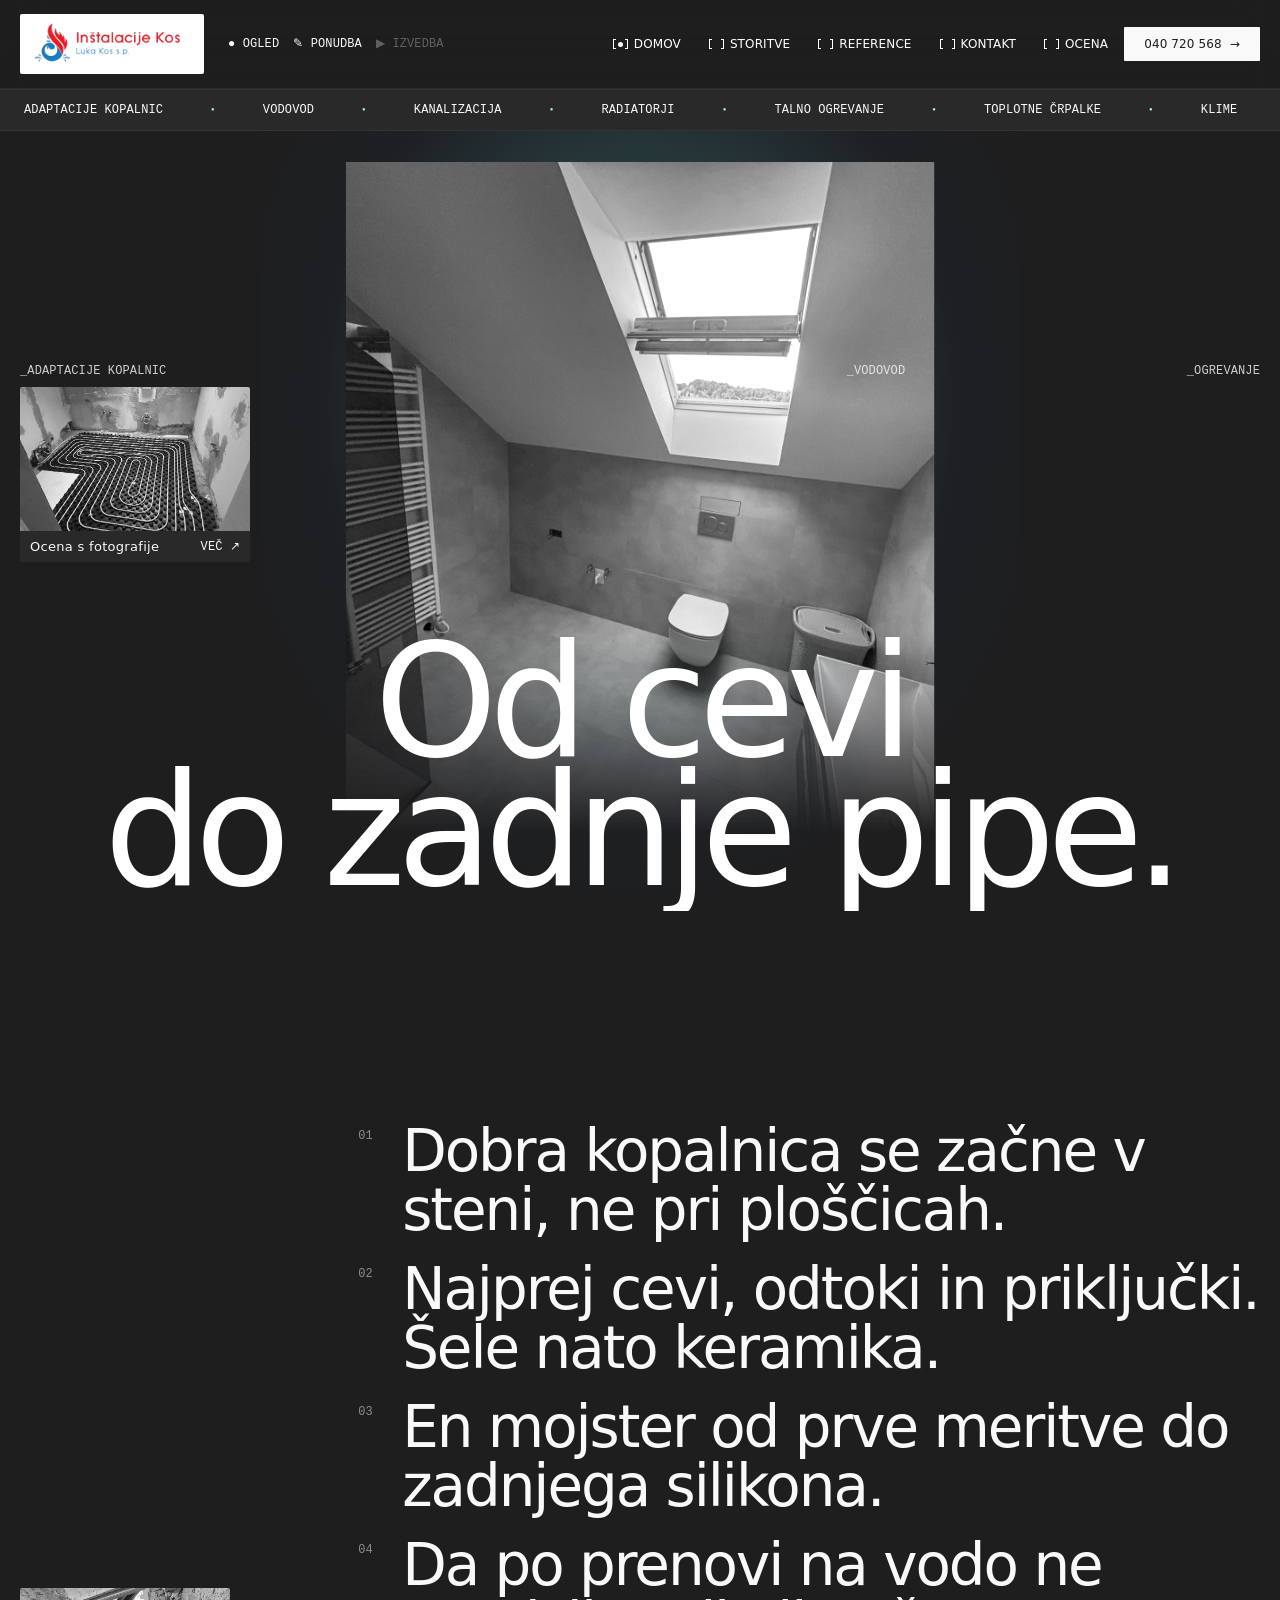
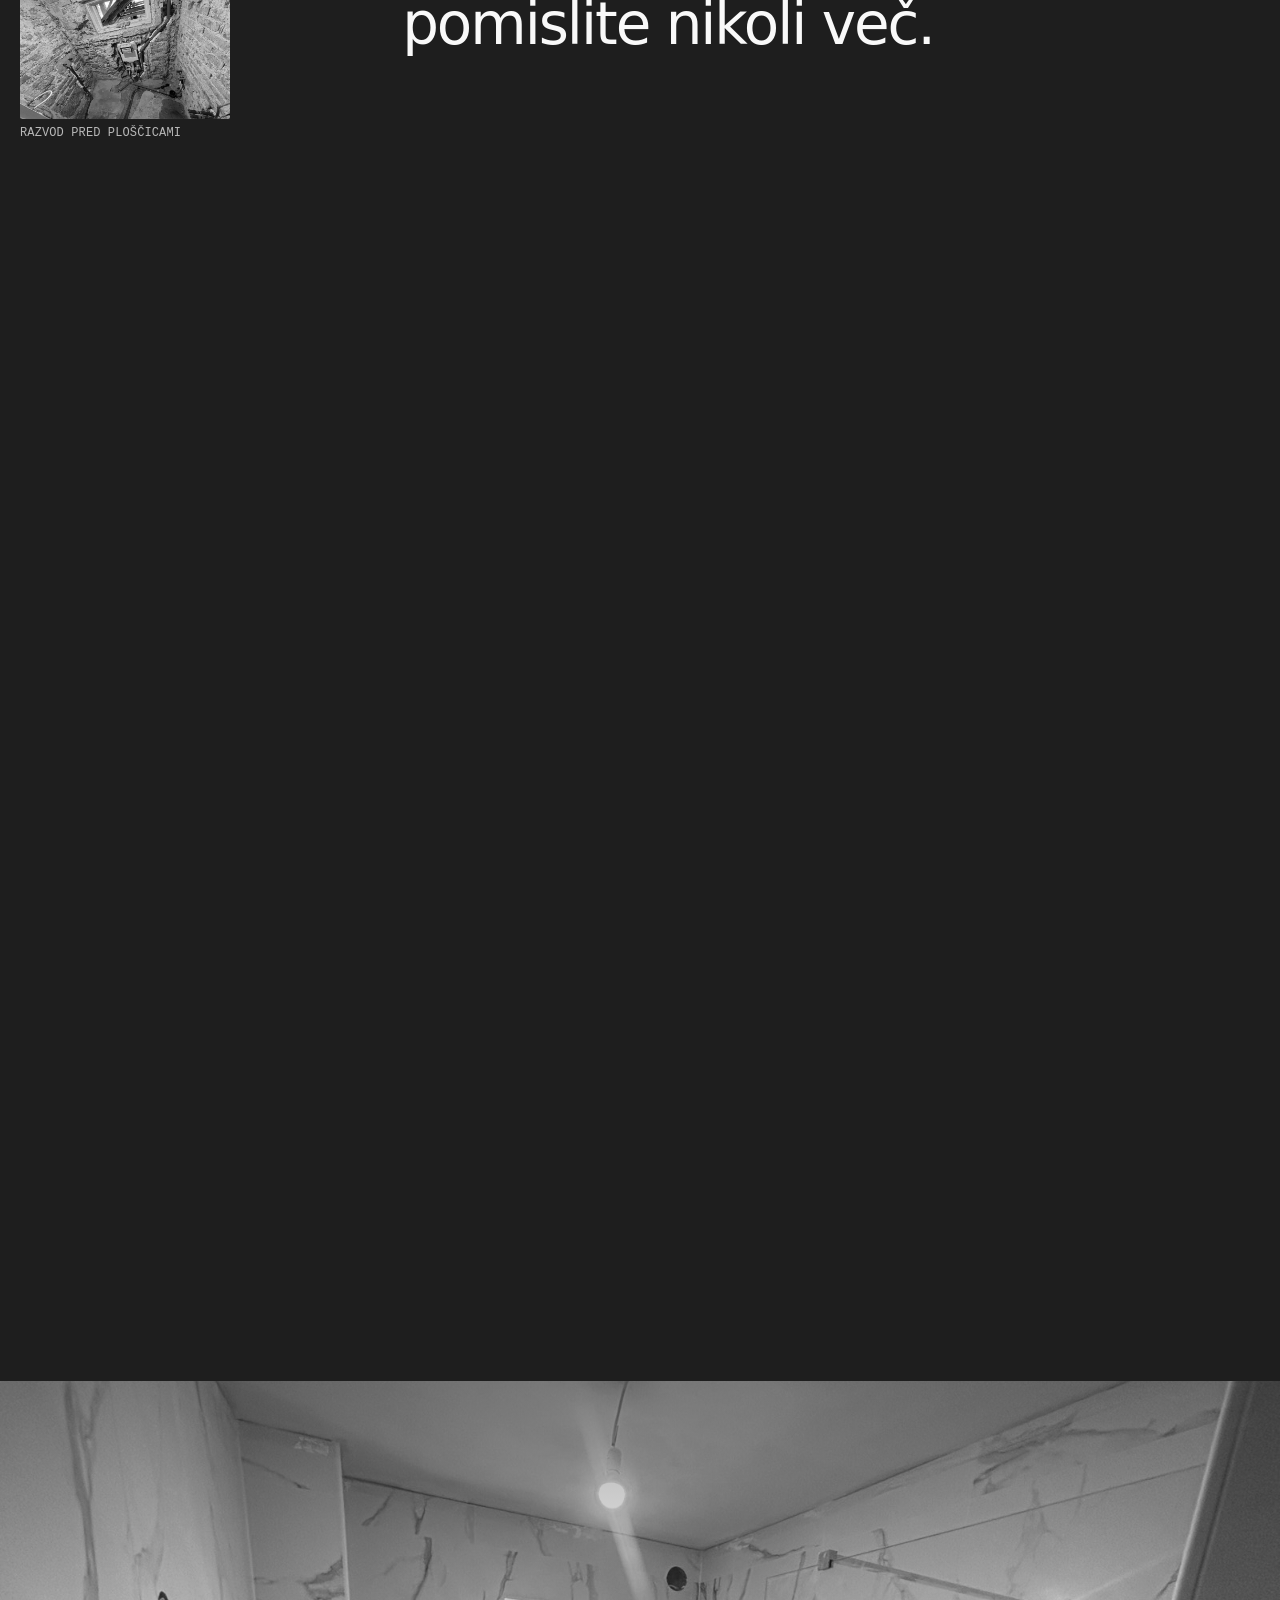
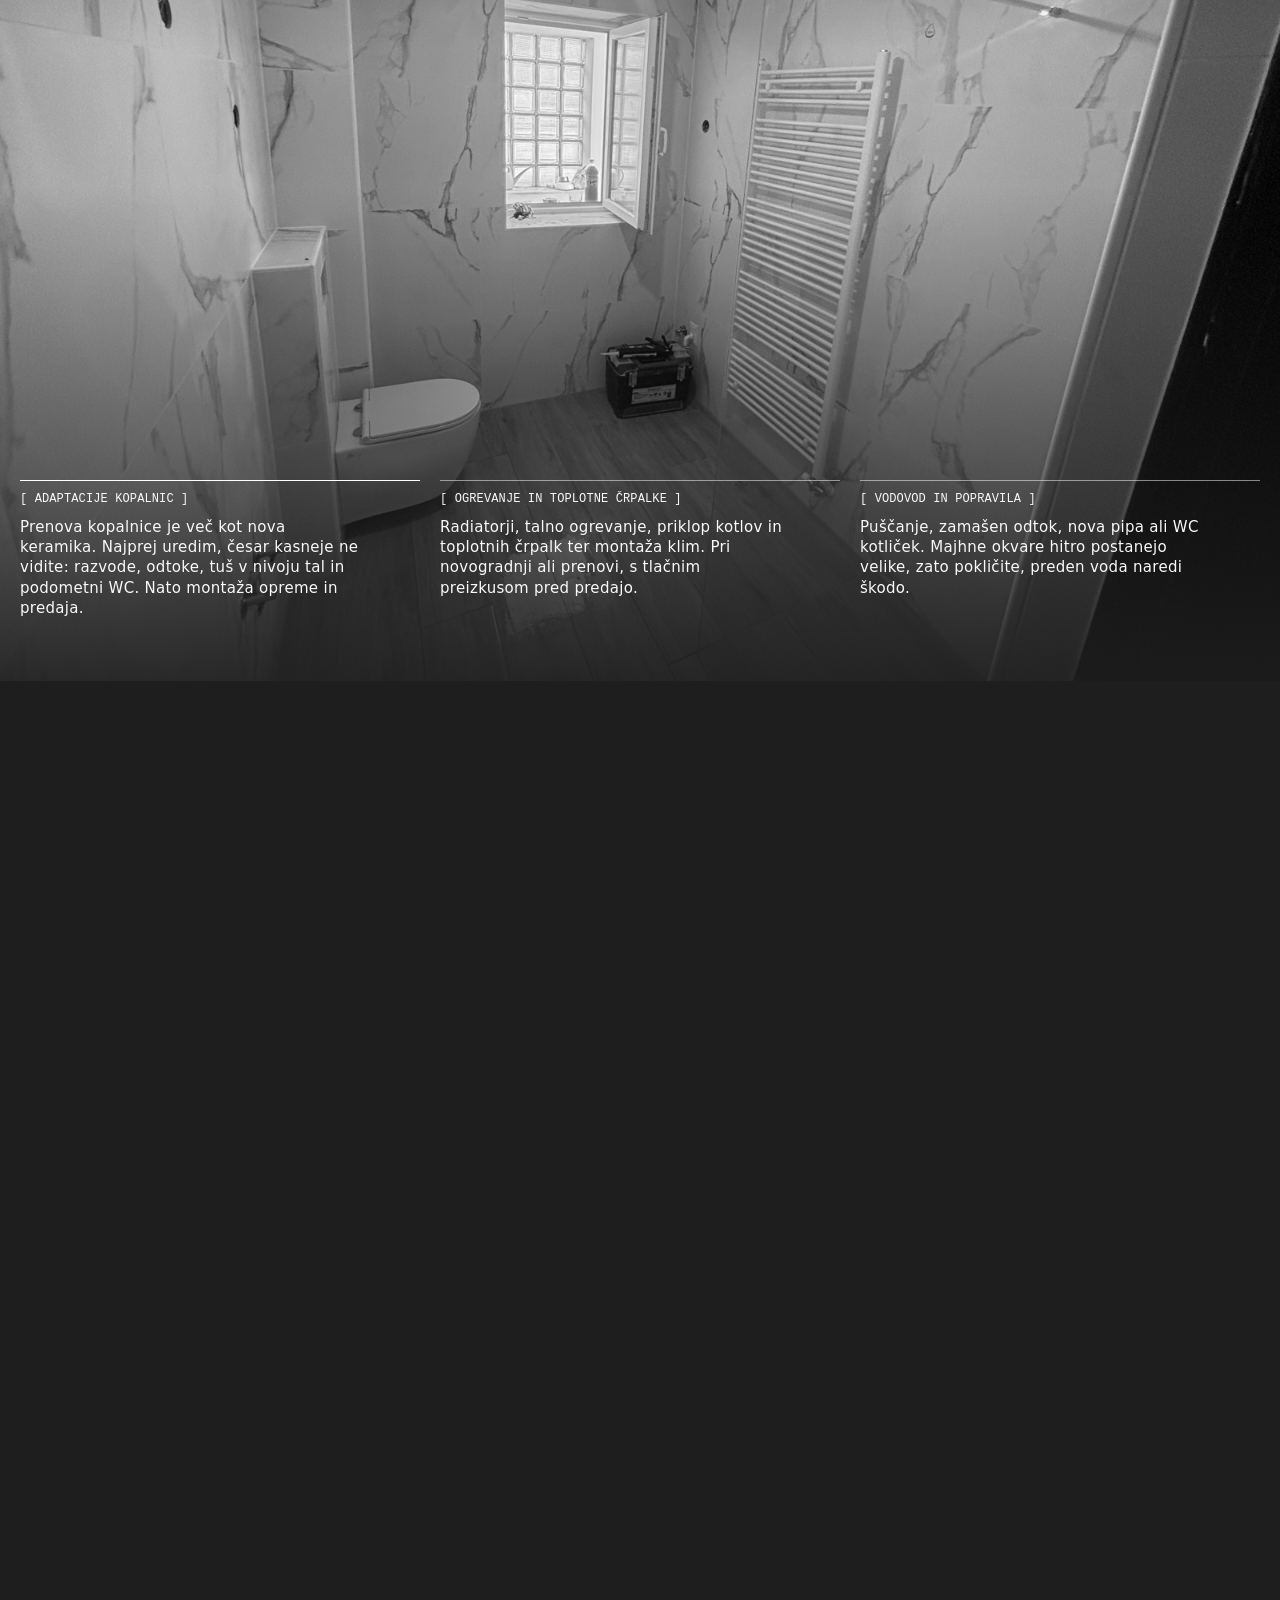
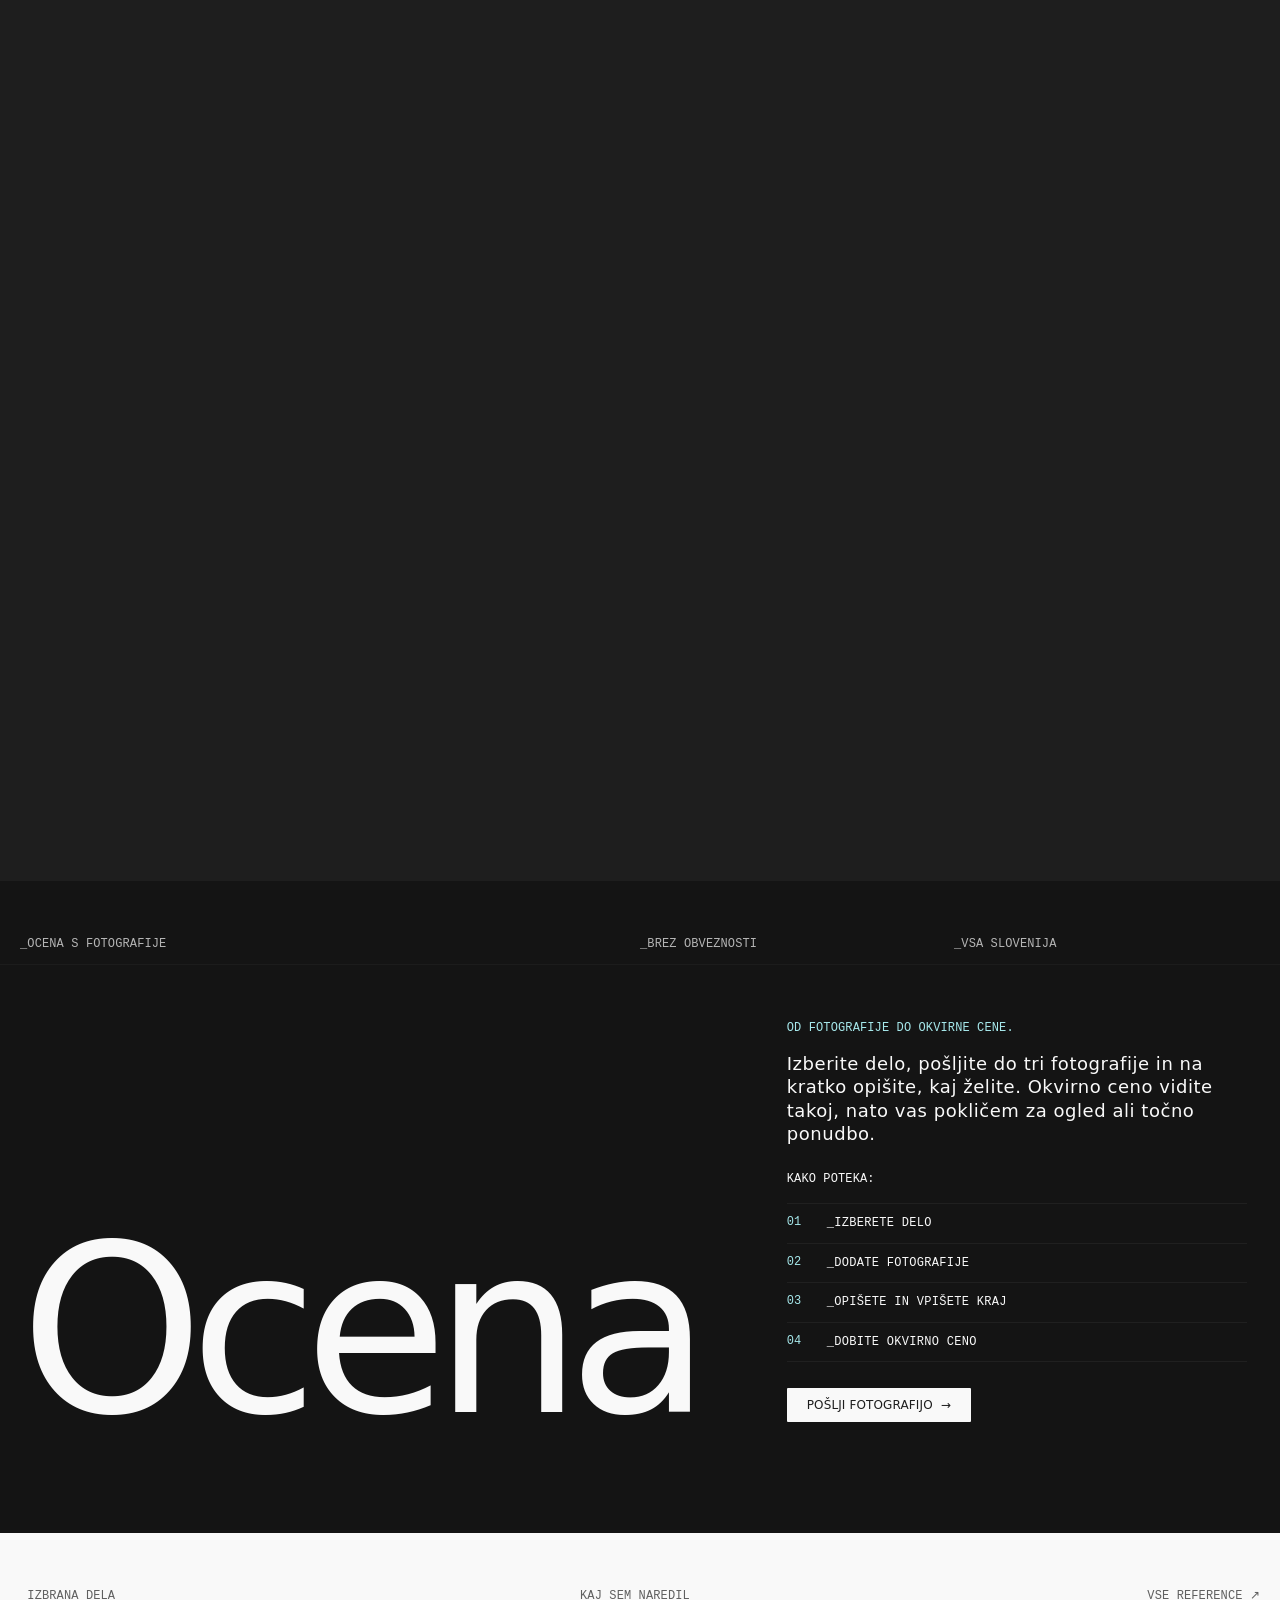
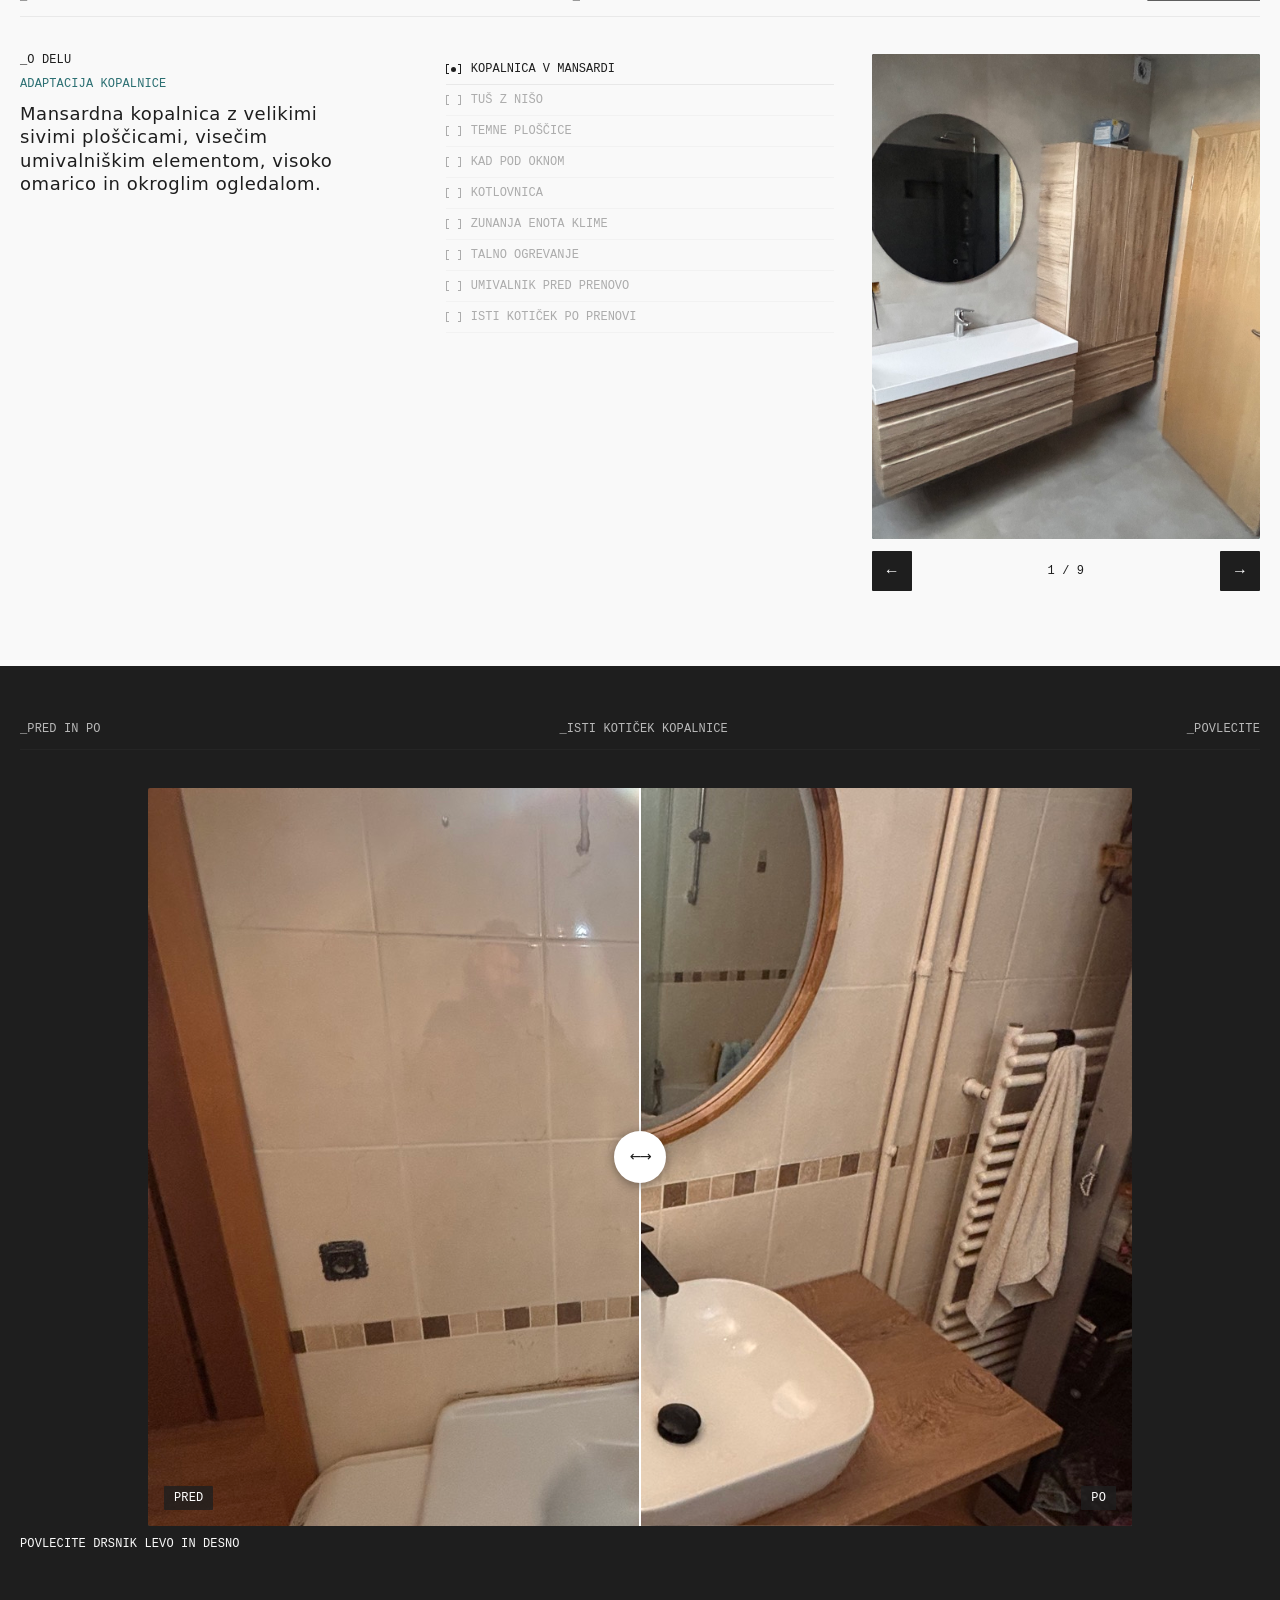
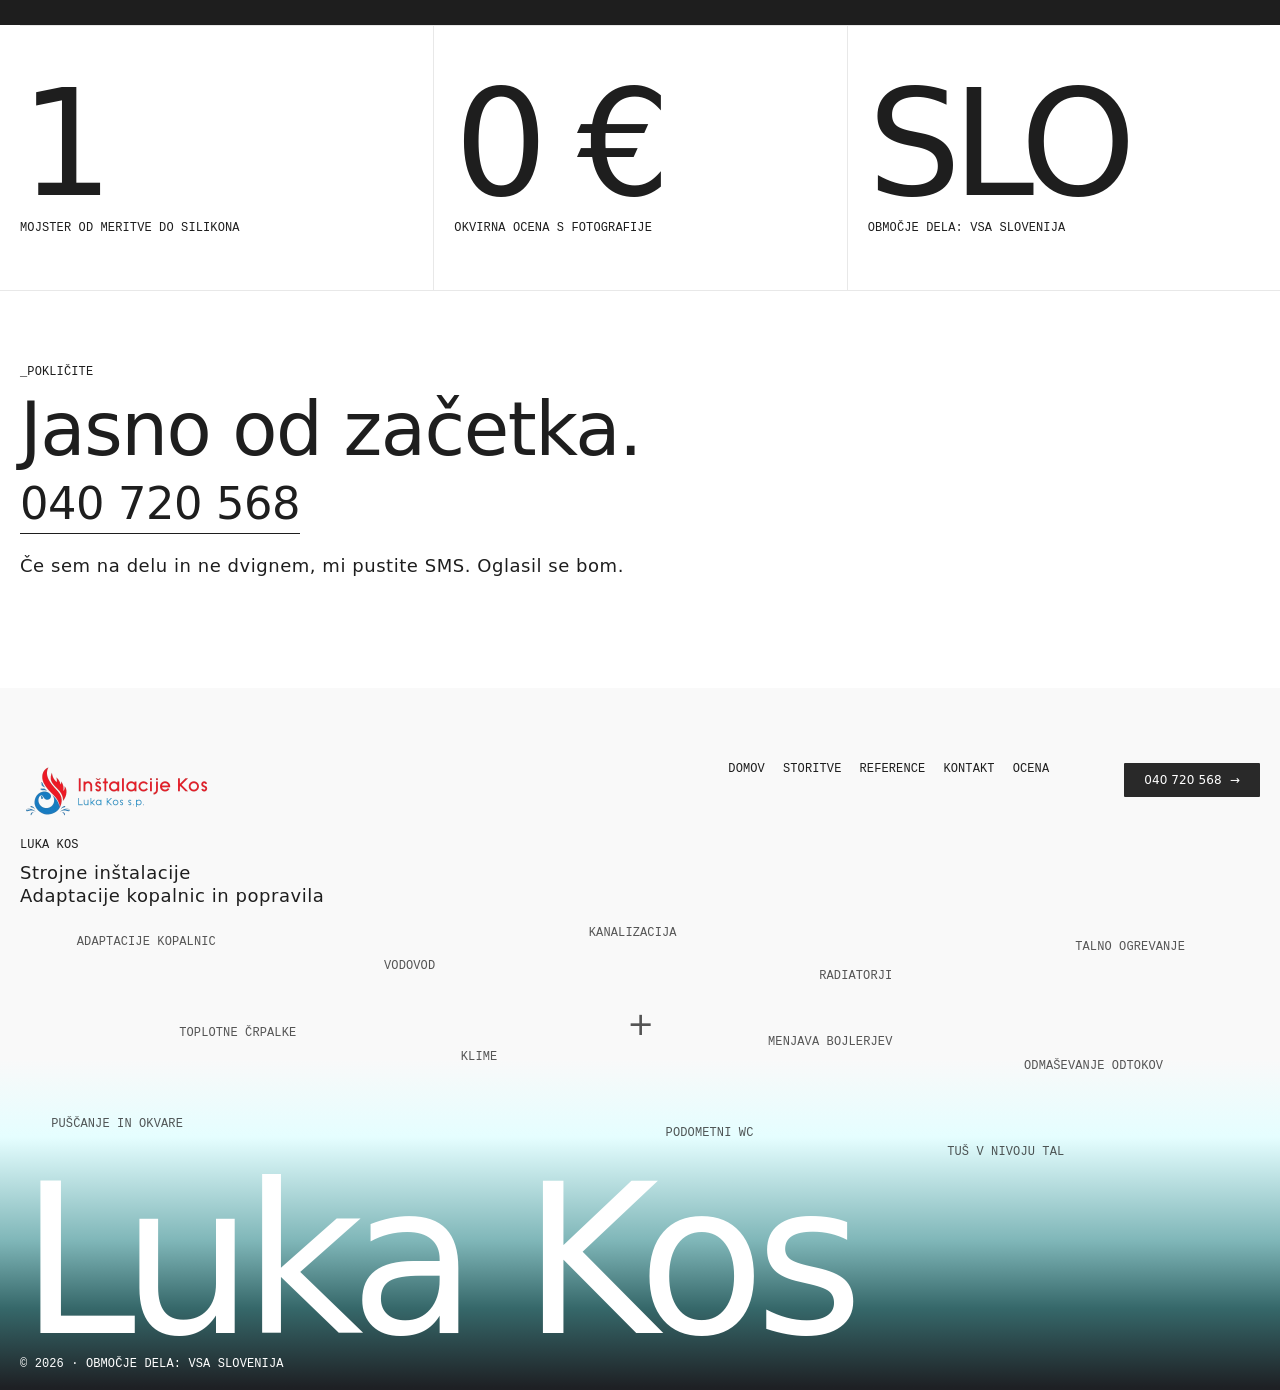
==== commit c5c298ad: "fix: opis mansardne kopalnice in slovnica" ====
--- a/index.html
+++ b/index.html
@@ -114,12 +114,12 @@
           <div class="dela__opis">
             <p class="t-accent">_O delu</p>
             <p class="t-accent dela__vrsta" id="dela-vrsta">Adaptacija kopalnice</p>
-            <p class="t-body-s" id="dela-opis">Prenova kopalnice pod strešnim oknom: nov razvod vode in odtokov, viseči umivalniški element in stenski WC.</p>
+            <p class="t-body-s" id="dela-opis">Mansardna kopalnica z velikimi sivimi ploščicami, visečim umivalniškim elementom, visoko omarico in okroglim ogledalom.</p>
           </div>
         </div>
         <ol class="dela__seznam t-accent">
-          <li><button type="button" class="dela__izbira" data-src="img/mansarda-umivalnik.jpg" data-vrsta="Adaptacija kopalnice" data-opis="Prenova kopalnice pod strešnim oknom: nov razvod vode in odtokov, viseči umivalniški element in stenski WC." aria-current="true"><span class="bracket" aria-hidden="true"><span class="bracket__dot"></span></span><span>Kopalnica v mansardi</span></button></li>
-          <li><button type="button" class="dela__izbira" data-src="img/tus-crna-armatura.jpg" data-vrsta="Adaptacija kopalnice" data-opis="Tuš v nivoju tal z nišo za kozmetiko, črno termostatsko tuš garnituro in stekleno steno."><span class="bracket" aria-hidden="true"><span class="bracket__dot"></span></span><span>Tuš z nišo</span></button></li>
+          <li><button type="button" class="dela__izbira" data-src="img/mansarda-umivalnik.jpg" data-vrsta="Adaptacija kopalnice" data-opis="Mansardna kopalnica z velikimi sivimi ploščicami, visečim umivalniškim elementom, visoko omarico in okroglim ogledalom." aria-current="true"><span class="bracket" aria-hidden="true"><span class="bracket__dot"></span></span><span>Kopalnica v mansardi</span></button></li>
+          <li><button type="button" class="dela__izbira" data-src="img/tus-crna-armatura.jpg" data-vrsta="Adaptacija kopalnice" data-opis="Tuš v nivoju tal z nišo za kozmetiko, črno termostatsko armaturo in stekleno steno."><span class="bracket" aria-hidden="true"><span class="bracket__dot"></span></span><span>Tuš z nišo</span></button></li>
           <li><button type="button" class="dela__izbira" data-src="img/temna-kopalnica.jpg" data-vrsta="Adaptacija kopalnice" data-opis="Velike temne ploščice, podometni WC sistem in viseči umivalnik z lesenim elementom."><span class="bracket" aria-hidden="true"><span class="bracket__dot"></span></span><span>Temne ploščice</span></button></li>
           <li><button type="button" class="dela__izbira" data-src="img/kad-mansarda.jpg" data-vrsta="Adaptacija kopalnice" data-opis="Vgradna kad pod oknom, stenski WC in črna armatura v majhni mansardni kopalnici."><span class="bracket" aria-hidden="true"><span class="bracket__dot"></span></span><span>Kad pod oknom</span></button></li>
           <li><button type="button" class="dela__izbira" data-src="img/kotlovnica.jpg" data-vrsta="Ogrevanje" data-opis="Kotel in toplotna črpalka za sanitarno vodo s pripadajočim razvodom v kotlovnici."><span class="bracket" aria-hidden="true"><span class="bracket__dot"></span></span><span>Kotlovnica</span></button></li>
